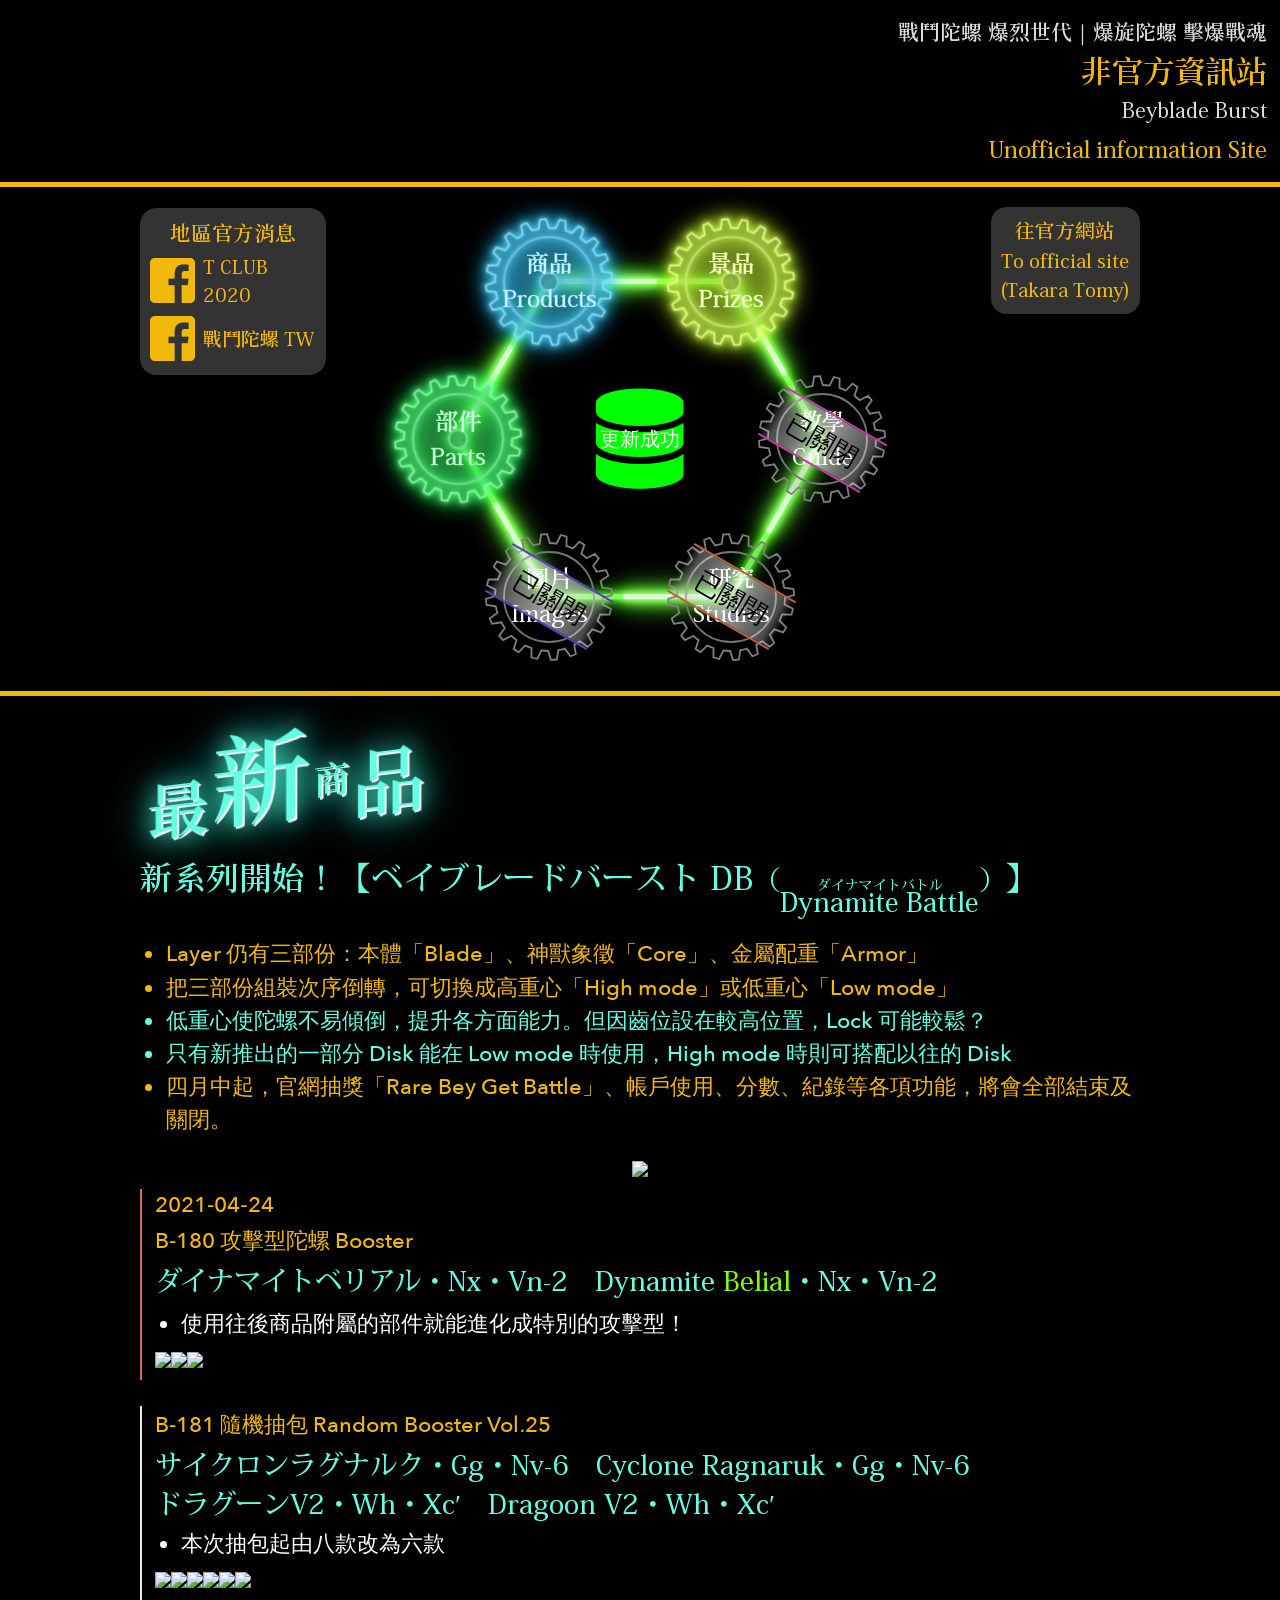
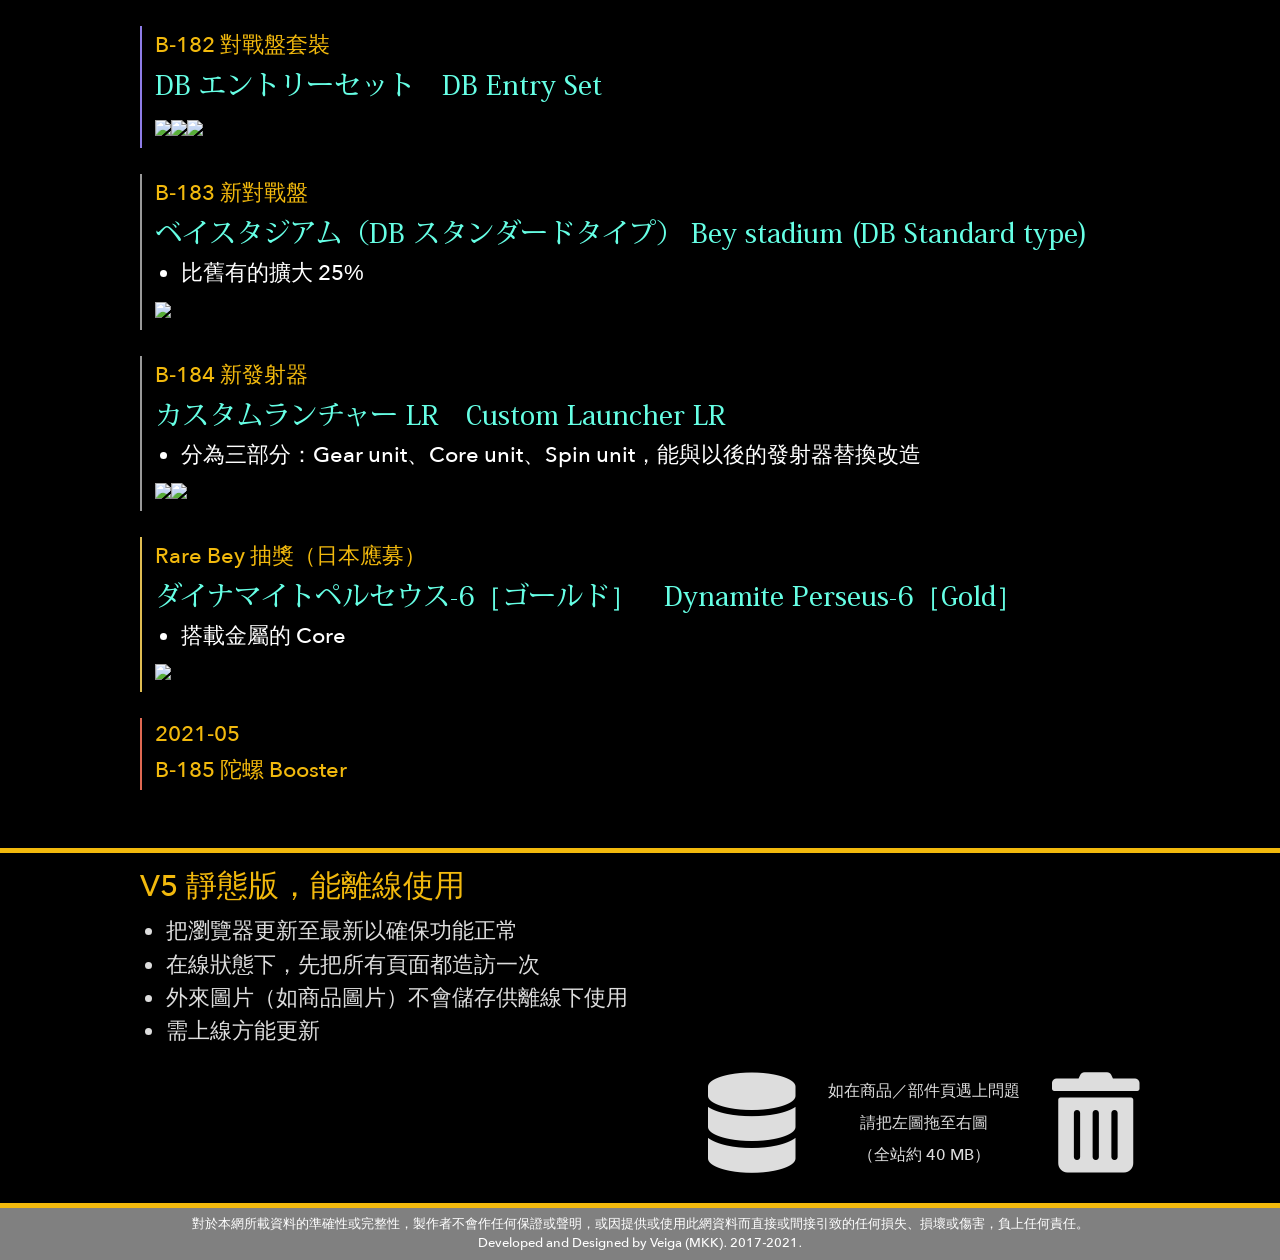
==== index.html @ 251ee05b "73.39" ====
<!DOCTYPE HTML>
<script src=/include/common.js></script>
<script src=/parts/include/catalog.js></script>
<title>非官方資訊站 ￭ Beyblade Burst unofficial site</title>
<link rel=preload as=style href=index.css onload=this.rel='stylesheet'>
<style>
    html {background:black;}
    html::before {
        content:'請嘗試更新你的瀏覽器，或使用最新的 Chrome、Safari、Samsung Internet、Brave、DuckDuckGo';
        opacity:0;animation:appear .5s 2s forwards;
        text-align:center;color:white;font-size:3em;
        position:absolute;left:50%;top:50%;transform:translate(-50%,-50%);
    }
    @keyframes appear { to {opacity:1;} }
    body {opacity:0;transition:opacity .5s;}
    menu > svg {--r: 105;}
    @keyframes movingR { to {stroke-dashoffset: 45.8;} }
    @keyframes movingL {
        from {stroke-dashoffset: 45.8;}
        to {stroke-dashoffset: -146.4;}
    }
    #now article img {width:49%;max-width:12em;}
    #now img[src*=instagram],#now img[src*=twimg] {width:100%;max-width:20em;}

    #contents {background: url('https://www.beyblade.jp/app/img/bg_pc.jpg') no-repeat center 70% / cover;}
    #now {background: url('https://www.beyblade.jp/teaser_6th/images/contents_bg_pc.jpg') no-repeat 0% center / cover;}
</style>

<header style="background:url(https://www.beyblade.jp/sparking/wp-content/themes/sparking/img/common/logo_small.png) .5em 50% / auto 90% no-repeat">
    <h1>戰鬥陀螺 爆烈世代｜爆旋陀螺 擊爆戰魂</h1>
    <h2>非官方資訊站</h2>
    <h1>Beyblade Burst</h1>
    <h2>Unofficial information Site</h2>
</header>

<section id=contents>
    <svg style='display:none'>
        <defs>
            <polygon id=hexa stroke-width=0.3 points='10,0 5,-8.66 -5,-8.66 -10,0 -5,8.66 5,8.66'/>
            <g id=gear stroke-width=2>
                <circle cx=0 cy=0 r=10 fill=hsla(0,0%,0%,0.2) />
                <circle cx=0 cy=0 r=50 fill=none />
            </g>
        </defs>
    </svg>
    <menu>
        <svg viewBox='-10 -10 20 20'><use href=#hexa /></svg>
        <svg viewBox='-10 -10 20 20'><use href=#hexa /></svg>
        <li><a><span>教學<br>Guide</span></a></li>
        <li><a><span>研究<br>Studies</span></a></li>
        <li><a><span>圖片<br>Images</span></a></li>
        <li><a href=parts/ ><span>部件<br>Parts</span></a></li>
        <li><a href=products/ ><span>商品<br>Products</span></a></li>
        <li><a href=prize/ ><span>景品<br>Prizes</span></a></li>
        <db-status></db-status>
    </menu>
    <a href=https://beyblade.takaratomy.co.jp/ target=_blank rel=noopener>往官方網站<br>To official site<br>(Takara Tomy)</a>
    <div class=fb>
        <span>地區官方消息</span>
        <a data-icon= href=https://m.facebook.com/tclubfanshk1/ target=_blank rel=noopener>T CLUB<br>2020</a>
        <a data-icon= href=https://m.facebook.com/Beyblade2016/ target=_blank rel=noopener>戰鬥陀螺 TW</a>
    </div>
</section>

<script>
    const gears = g => {
        const polar = (m, angle) => [m * Math.cos(angle), m * Math.sin(angle)];
        const [l, s, t] = [3.5 * g, 3.4 * g - 8, Math.PI / (50 + 2.5 * g)];
        let points;
        for (let i = 1; i <= g; i++) {
            [lx, ly] = polar(l, Math.PI / g * (2 * i - 1) + t);
            [lxn, lyn] = polar(l, Math.PI / g * 2 * i - t);
            [sx, sy] = polar(s, Math.PI / g * (2 * i) + t / 2);
            [sxn, syn] = polar(s, Math.PI / g * (2 * i + 1) - t / 2);

            i == 1 ? points = "M " : points += " L ";
            points += `${lx},${ly} A ${l},${l},0,0,1,${lxn},${lyn}
               L ${sx},${sy} A ${s},${s},0,0,1,${sxn},${syn}`;
        }
        let gear = document.createElementNS('http://www.w3.org/2000/svg', "path");
        gear.setAttribute("d", points + 'Z');
        return gear;
    }
    (() => {
        Q("#gear").append(gears(20));
        Q('menu a', a => a.insertAdjacentHTML('afterbegin', "<svg viewBox='-65 -65 130 130'><use href=#gear /></svg>"));

        [315, 15, 255, 135, 195, 75].forEach((color, i) => {
            let link = Q(`menu li:nth-of-type(${i + 1})`);
            link.style.left = (50 * Math.cos(Math.PI / 3 * i) + 50) + '%';
            link.style.top = (50 * Math.sin(Math.PI / 3 * i) + 50) + '%';
            link.style.setProperty('--c', color);
        })
    })();
</script>

<section id=now>
    <fieldset>
        <h3><a>最</a><a>新</a><a>商</a><a>品</a></h3>
        <template>
            <article>
                <time></time>
                <h5></h5>
                <h4></h4>
                <div>
                    <a data-icon= href=https://www.youtube.com/results?q= target=_blank></a>
                </div>
                <iframe src=https://www.youtube.com/embed/ allowfullscreen></iframe>
            </article>
        </template>
        <script>
            const newBey = (date, cat, name, desc, search, video, searchable = true) => {
                const t = Q('template').content.cloneNode(true);
                t.querySelector('time').innerHTML = date;
                t.querySelector('h5').innerHTML = cat;
                t.querySelector('h4').innerHTML = name;
                t.querySelector('div').insertAdjacentHTML('afterbegin', desc);
                const a = t.querySelector('div a');
                !video || !searchable ? a.remove() : a.href += search;
                video ? t.querySelector('iframe').src += video : t.querySelector('iframe').remove();
                const colors = {
                    Starter: 'hsl(200,70%,60%)',
                    Booster: 'hsl(10,70%,60%)',
                    Random: 'hsl(0,0%,90%)',
                    Set: 'hsl(250,70%,70%)',
                    '套裝': 'hsl(250,70%,70%)',
                    '新': 'hsl(0,0%,60%)'
                };
                t.querySelector('article').style.setProperty('--c', 'hsl(45,70%,60%)');
                for (const c in colors)
                    cat.indexOf(c) > 0 ? t.querySelector('article').style.setProperty('--c', colors[c]) : null;
                Q('#now fieldset').appendChild(t);
            };
            fetch('/update/-news.json?' + Math.random()).then(r => r.json()).catch(() => {
                DB.indicator.setAttribute('status', 'offline');
                Q('#now').hidden = true;
            }).then(beys => beys?.forEach(b =>
                    typeof b == 'string' ? Q('#now fieldset').insertAdjacentHTML('beforeend', b) : newBey(...b) ));
        </script>
    </fieldset>
</section>

<section id=refresh>
    <h5>V5 靜態版，能離線使用</h5>
    <ul>
        <li>把瀏覽器更新至最新以確保功能正常</li>
        <li>在線狀態下，先把所有頁面都造訪一次</li>
        <li>外來圖片（如商品圖片）不會儲存供離線下使用</li>
        <li>需上線方能更新</li>
    </ul>
    <dl style="display:none">
        <div title=V0><dt>2016 秋</dt><dd>把以圖片製成的《部件圖鑑》及《景品圖鑑》放上互聯網</dd></div>
        <div title=V1><dt>2017 春</dt><dd>正式成立網站，新增主頁、商品頁面等內容</dd></div>
        <div title=V2><dt>2018 冬</dt><dd>《部件圖鑑》改為網頁版，以提供更多內容及功能</dd></div>
        <div title=V3><dt>2019 夏</dt><dd>大部份功能改以 Javascript 製作，使頁面載入加快</dd></div>
        <div title=V4><dt>2020 夏</dt><dd>使用瀏覽器的 IndexedDB，把不需再更新的資料儲藏</dd></div>
        <div title=V5><dt>2021 春</dt><dd>改成靜態的 Progressive web app，可離線使用</dd></div>
    </dl>
    <div>
        <span data-icon=></span>
        <h6>如在商品／部件頁遇上問題<br>請把左圖拖至右圖<br>（全站約 40 MB）</h6>
        <span data-icon=></span>
    </div>
</section>
<script>
    let startT, endX;
    Q('#refresh h5').onpointerdown = () => startT = new Date;
    Q('#refresh h5').onpointerup = () => (new Date - startT) / 1000 > .5 ? Q('h5~dl').style.display = 'flex' : null;
    const [db, trash] = [Q('#refresh span:first-of-type'), Q('#refresh span:last-of-type')];
    db.onpointerdown = pressed => {
        db.style.transition = null;
        document.onpointermove = document.ontouchmove = moving => {
            moving.preventDefault();
            endX = moving.targetTouches?.[0].pageX;
            db.style.transform = `translateX(${(moving.clientX || endX) - pressed.clientX}px)`;
            trash.style.color = (moving.clientX || endX) > trash.getBoundingClientRect().x ? 'lime' : null;
        }
    }
    document.onpointerup = document.ontouchend = async lifted => {
        if (document.onpointermove == null)
            return;
        document.onpointermove = document.ontouchmove = null;
        if ((lifted.clientX || endX) < trash.getBoundingClientRect().x) {
            db.style.transform = null;
            db.style.transition = 'transform .5s';
        } else {
            await Promise.all([
                DB.del(ev => Q('#refresh h6').title = ev.type == 'blocked' ? '請先關閉所有本網的分頁' : ev.type),
                (await navigator.serviceWorker.getRegistration())?.unregister(),
                caches.delete('cache'), caches.delete('parts')
            ]);
            gtag('event', 'delete', {'d': 'd'});
            window.onbeforeunload = () => window.scrollTo(0, 0);
            window.location.reload();
        }
    }
</script>

<footer>
    對於本網所載資料的準確性或完整性，製作者不會作任何保證或聲明，或因提供或使用此網資料而直接或間接引致的任何損失、損壞或傷害，負上任何責任。
    <br>Developed and Designed by Veiga (MKK). 2017-2021.
</footer>
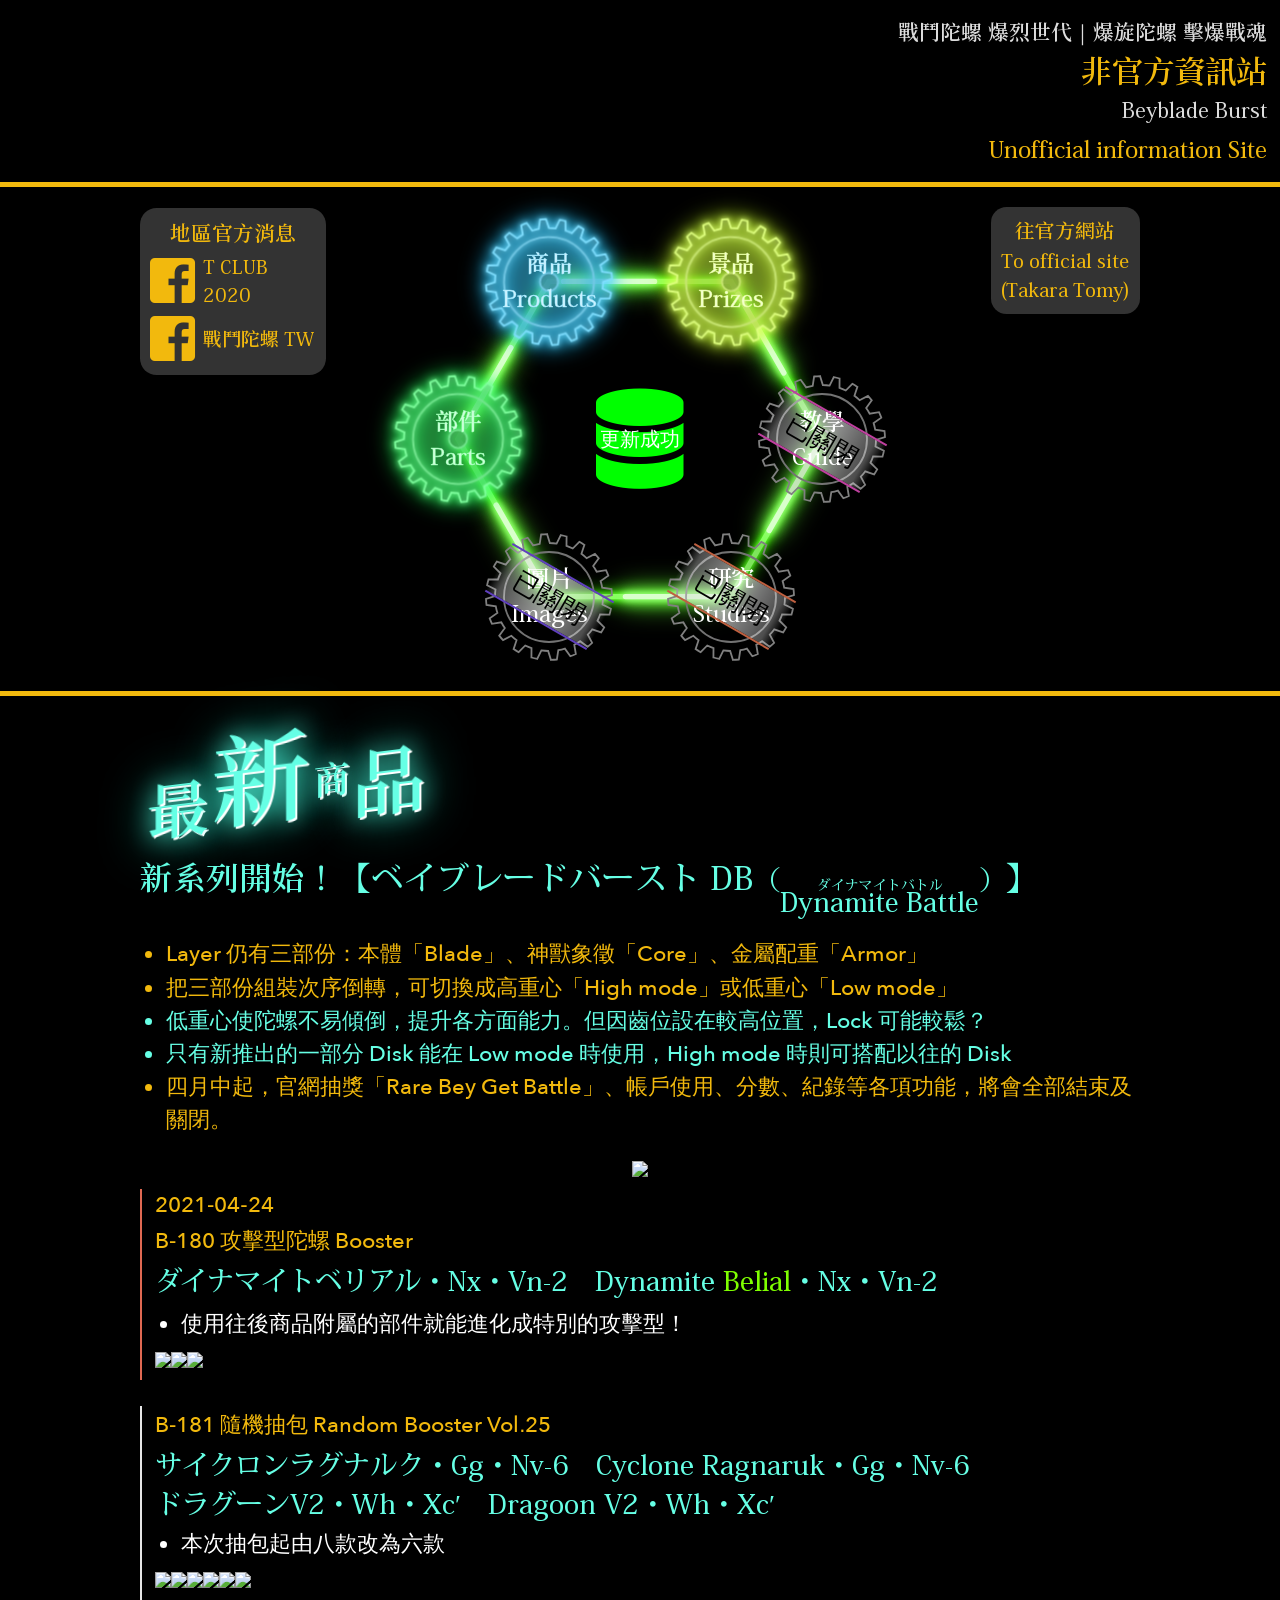
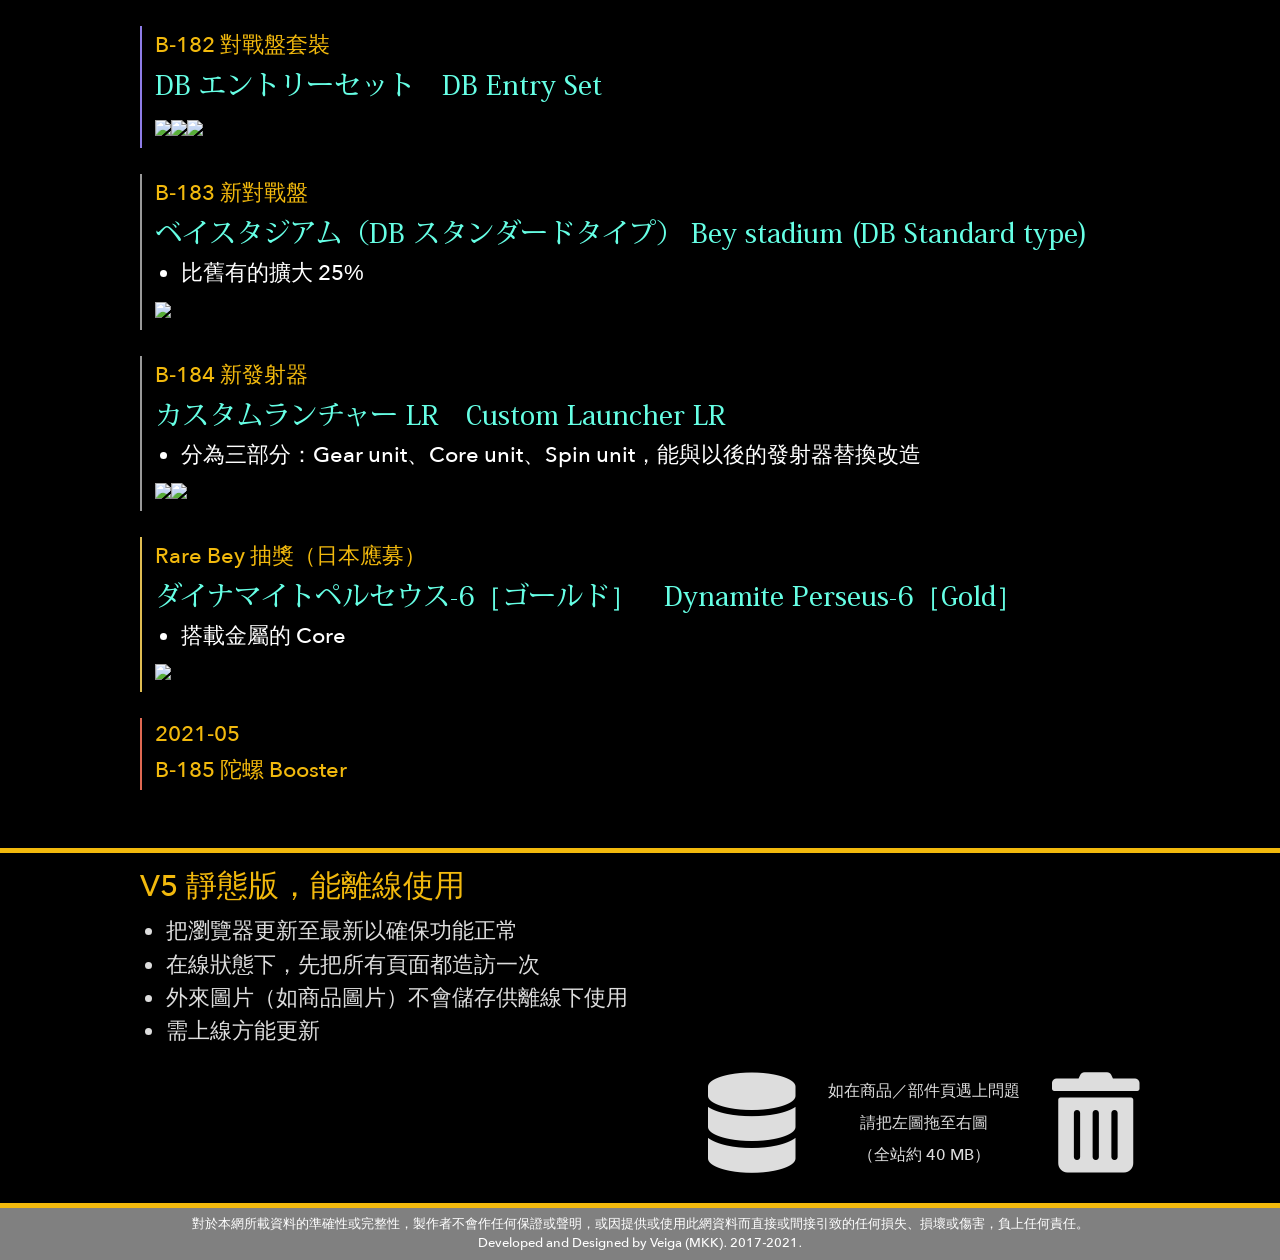
==== commit 3f4232b7: "74.11" ====
--- a/index.html
+++ b/index.html
@@ -185,7 +185,7 @@
             db.style.transition = 'transform .5s';
         } else {
             await Promise.all([
-                DB.del(ev => Q('#refresh h6').title = ev.type == 'blocked' ? '請先關閉所有本網的分頁' : ev.type),
+                DB.remove(ev => Q('#refresh h6').title = ev.type == 'blocked' ? '請先關閉所有本網的分頁' : ev.type),
                 (await navigator.serviceWorker.getRegistration())?.unregister(),
                 caches.delete('cache'), caches.delete('parts')
             ]);
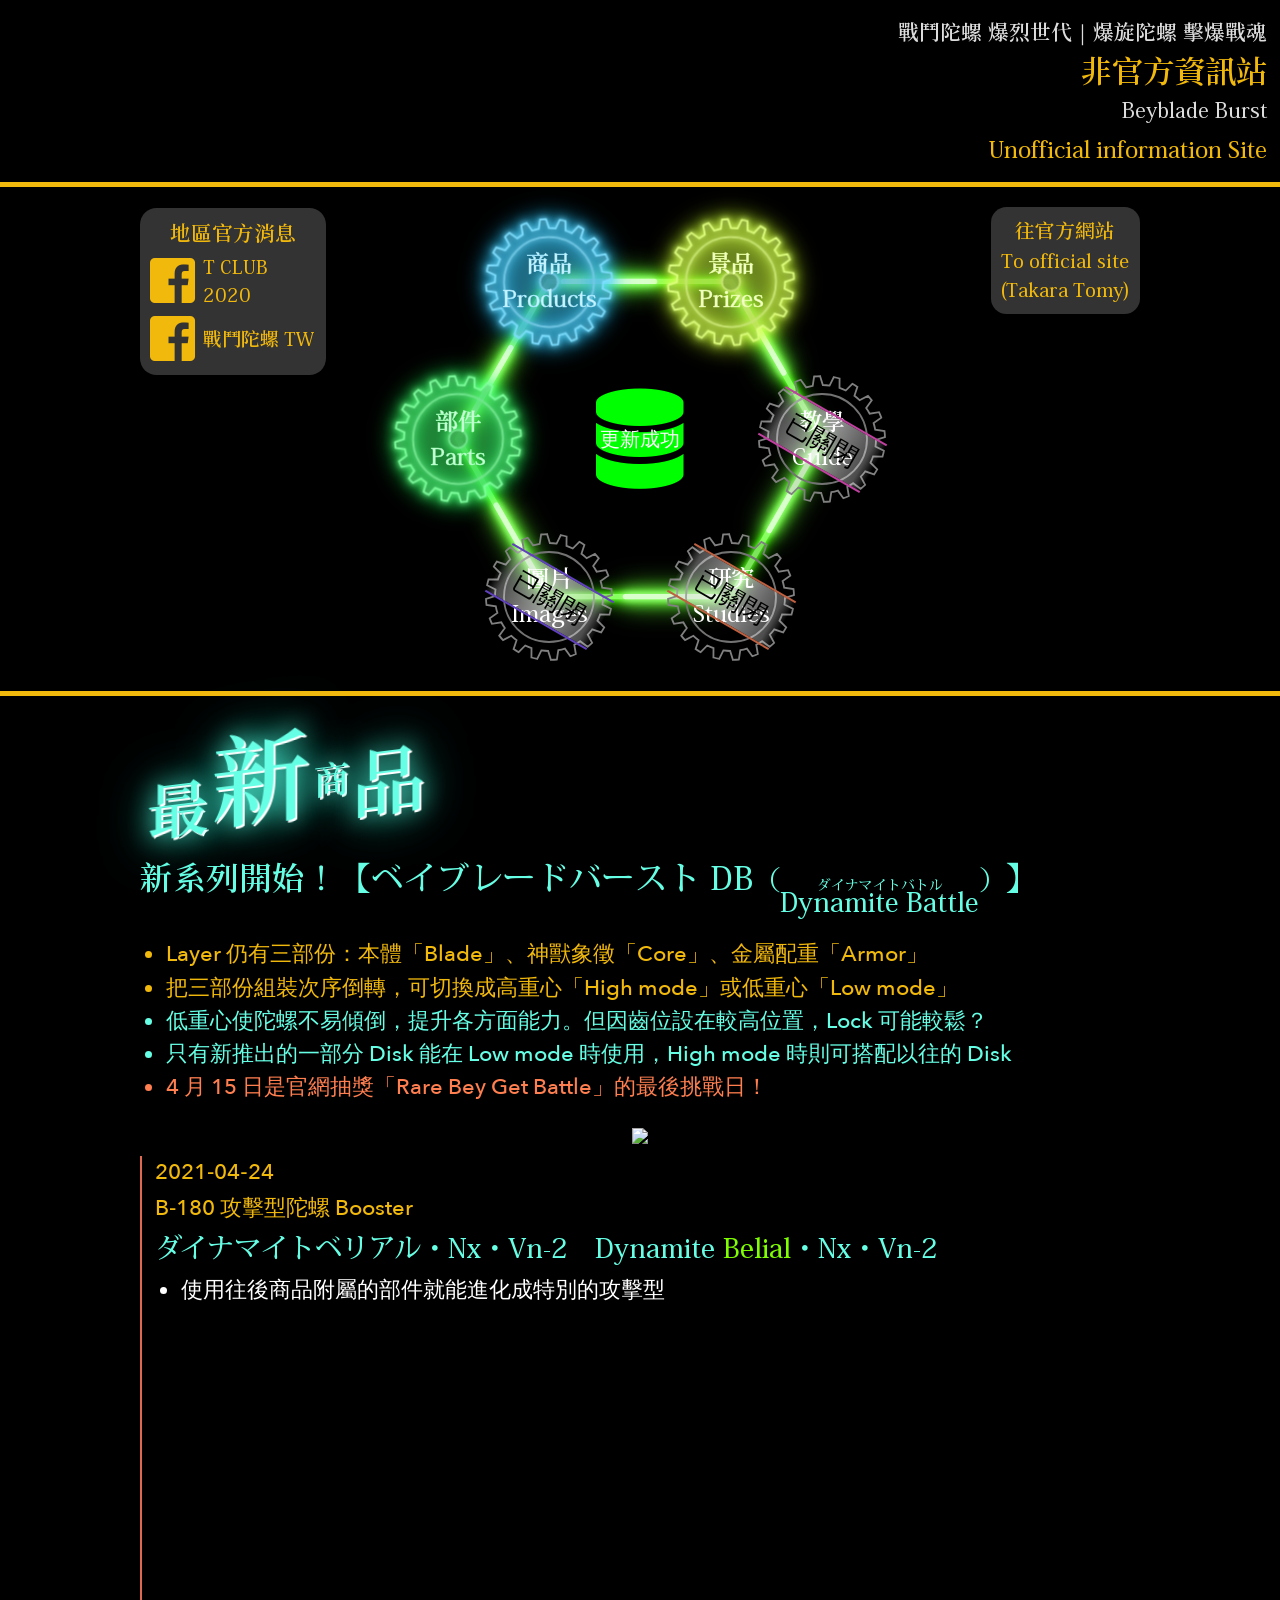
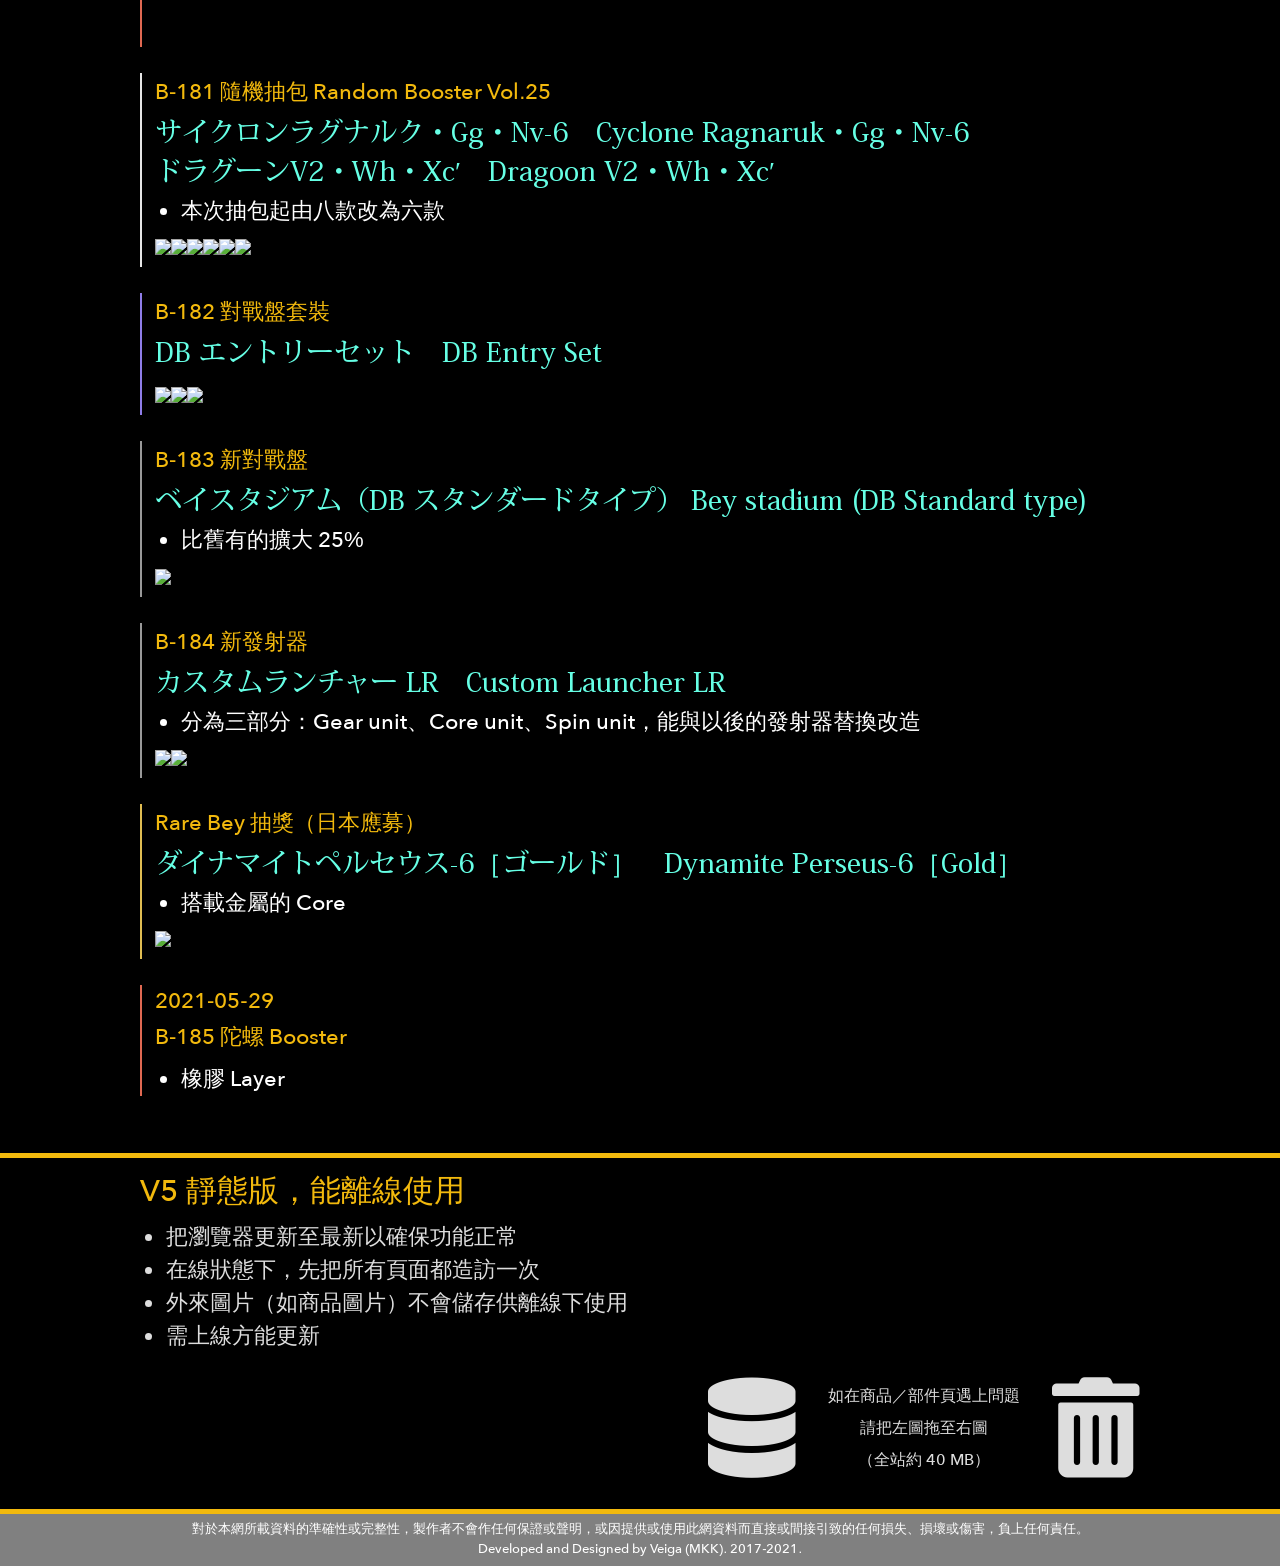
==== commit 0aab1aaf: "75" ====
--- a/index.html
+++ b/index.html
@@ -22,11 +22,12 @@
     #now article img {width:49%;max-width:12em;}
     #now img[src*=instagram],#now img[src*=twimg] {width:100%;max-width:20em;}
 
-    #contents {background: url('https://www.beyblade.jp/app/img/bg_pc.jpg') no-repeat center 70% / cover;}
-    #now {background: url('https://www.beyblade.jp/teaser_6th/images/contents_bg_pc.jpg') no-repeat 0% center / cover;}
+    #contents {background: url(https://www.beyblade.jp/app/img/bg_pc.jpg) no-repeat center 70% / cover;}
+    #now      {background: url(https://www.beyblade.jp/teaser_6th/images/contents_bg_pc.jpg) no-repeat 0% center / cover;}
+    header    {background: url(https://www.beyblade.jp/teaser_6th/images/main_logo.png) -1.5em 45% / auto 75% no-repeat}
 </style>
 
-<header style="background:url(https://www.beyblade.jp/sparking/wp-content/themes/sparking/img/common/logo_small.png) .5em 50% / auto 90% no-repeat">
+<header>
     <h1>戰鬥陀螺 爆烈世代｜爆旋陀螺 擊爆戰魂</h1>
     <h2>非官方資訊站</h2>
     <h1>Beyblade Burst</h1>
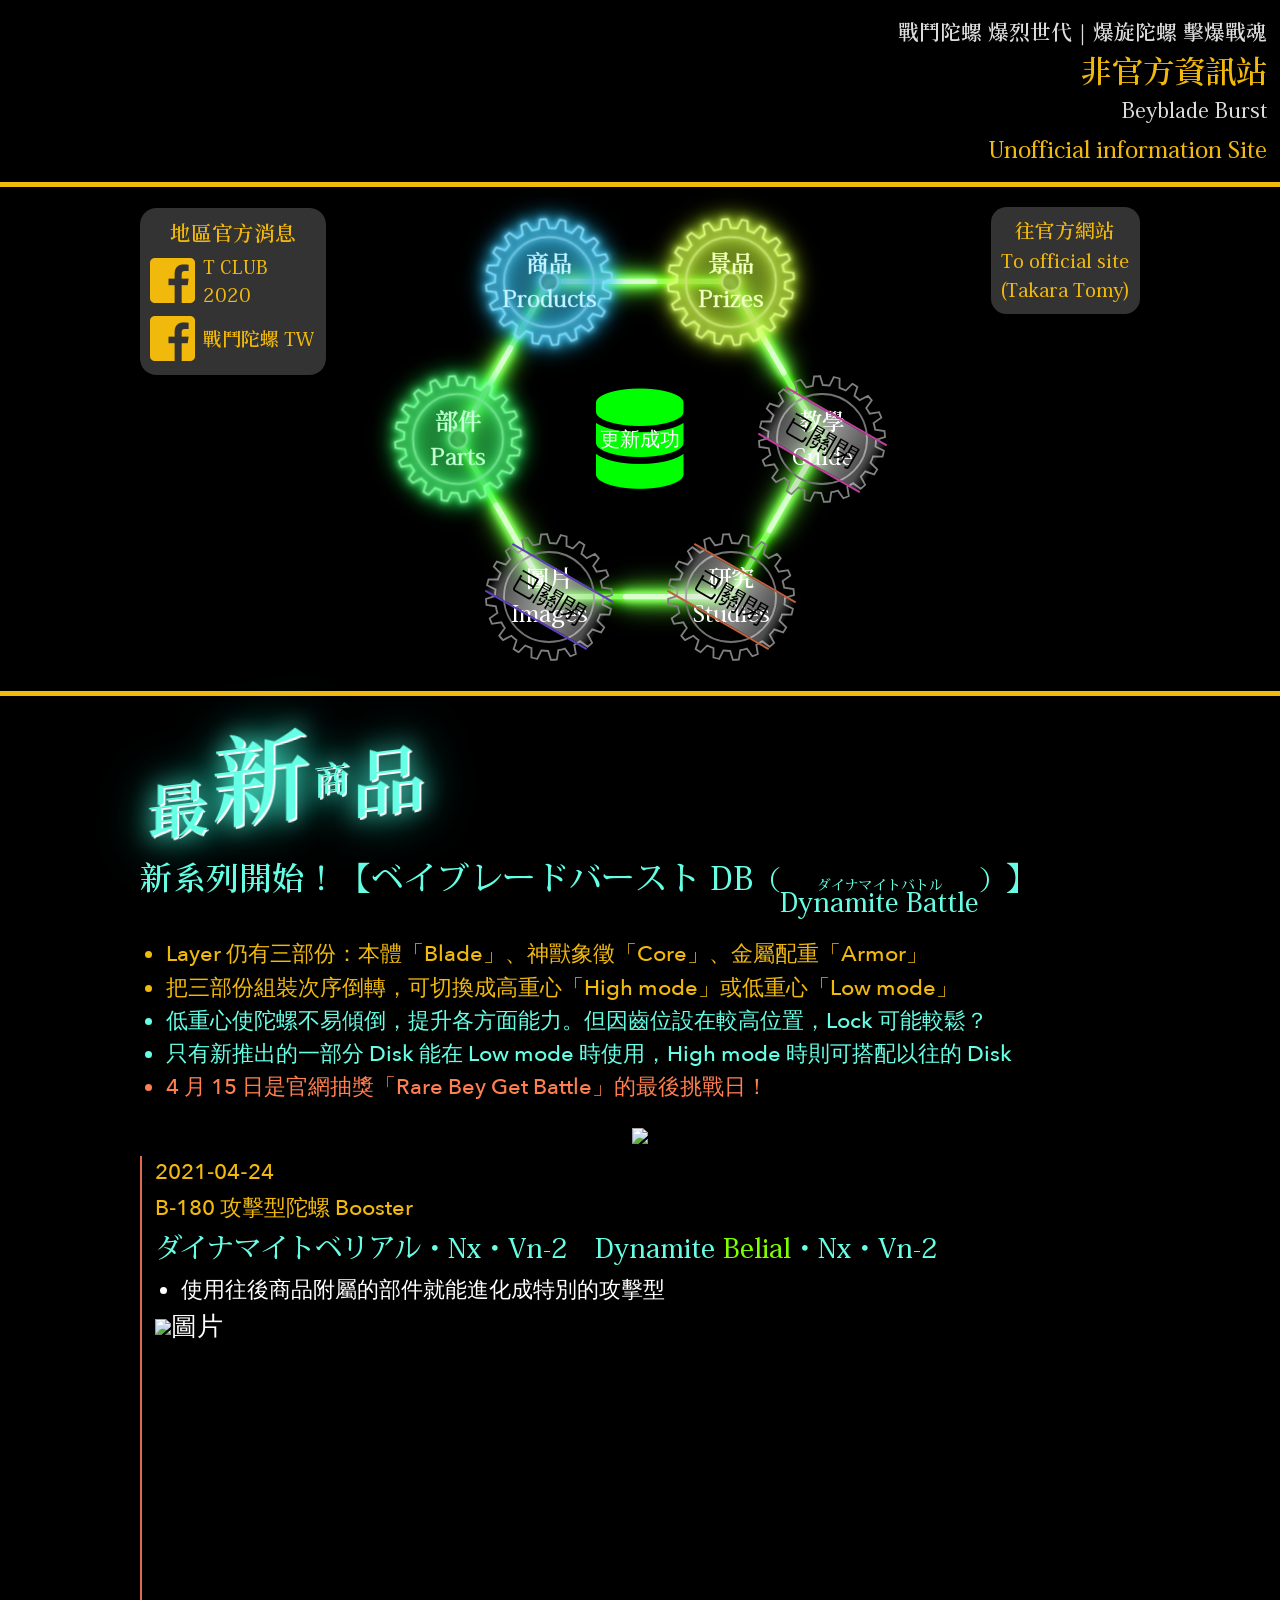
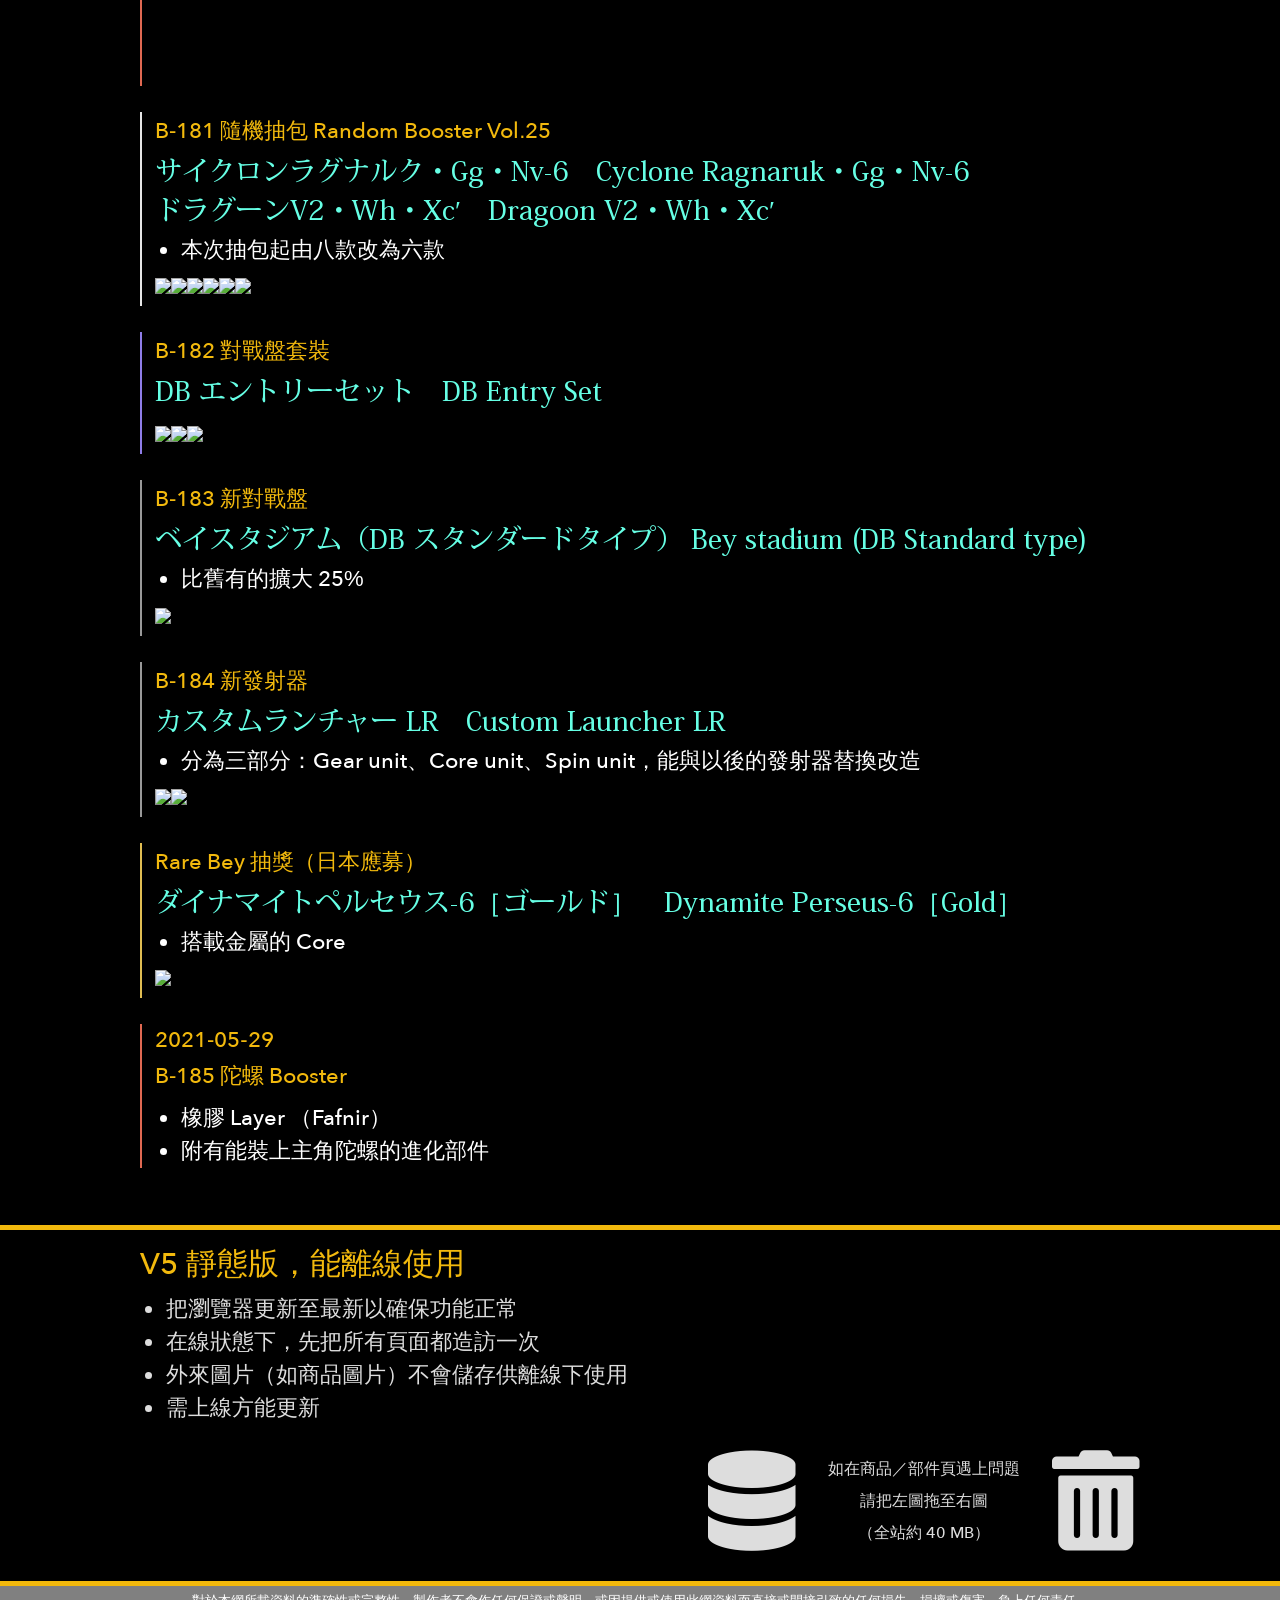
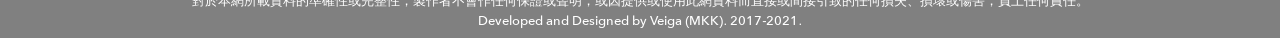
==== commit 7edfa110: "75.12" ====
--- a/index.html
+++ b/index.html
@@ -116,7 +116,7 @@
                 t.querySelector('h5').innerHTML = cat;
                 t.querySelector('h4').innerHTML = name;
                 t.querySelector('div').insertAdjacentHTML('afterbegin', desc);
-                const a = t.querySelector('div a');
+                const a = t.querySelector('div a[href*=youtube]');
                 !video || !searchable ? a.remove() : a.href += search;
                 video ? t.querySelector('iframe').src += video : t.querySelector('iframe').remove();
                 const colors = {
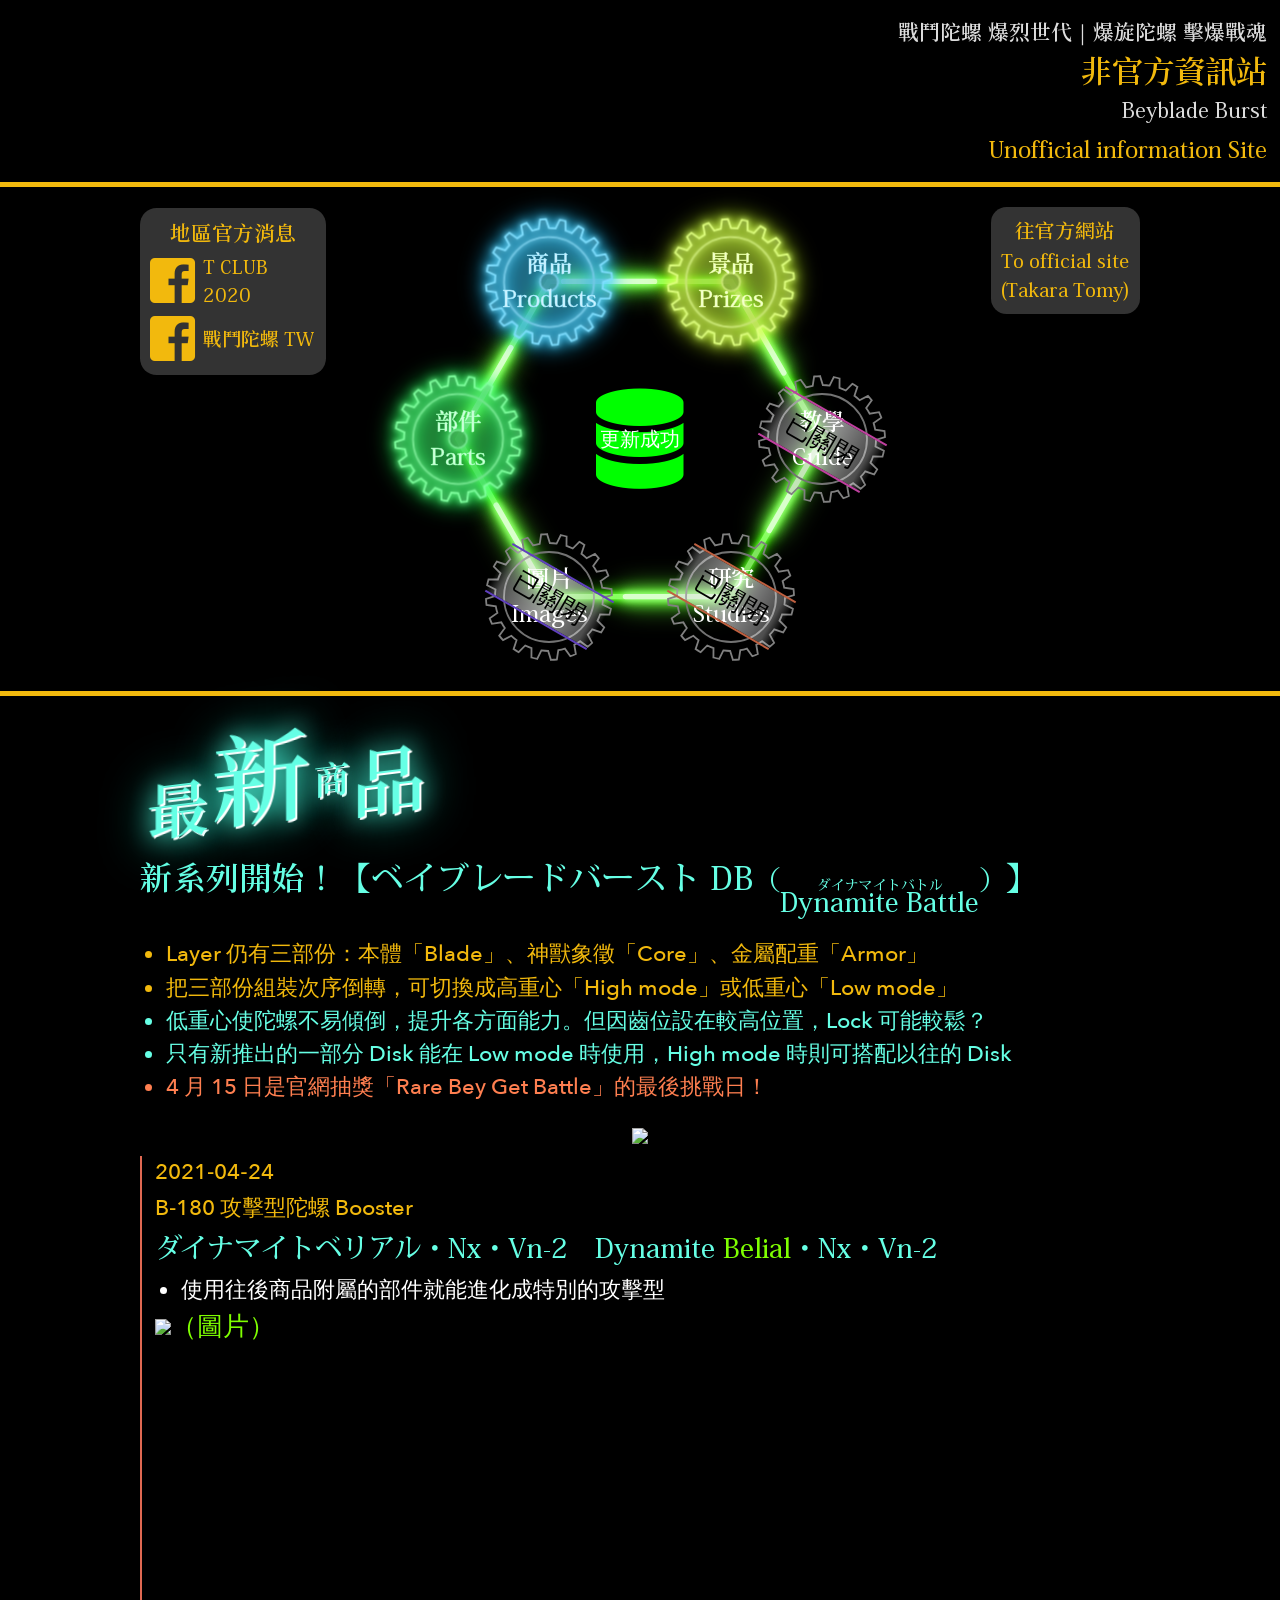
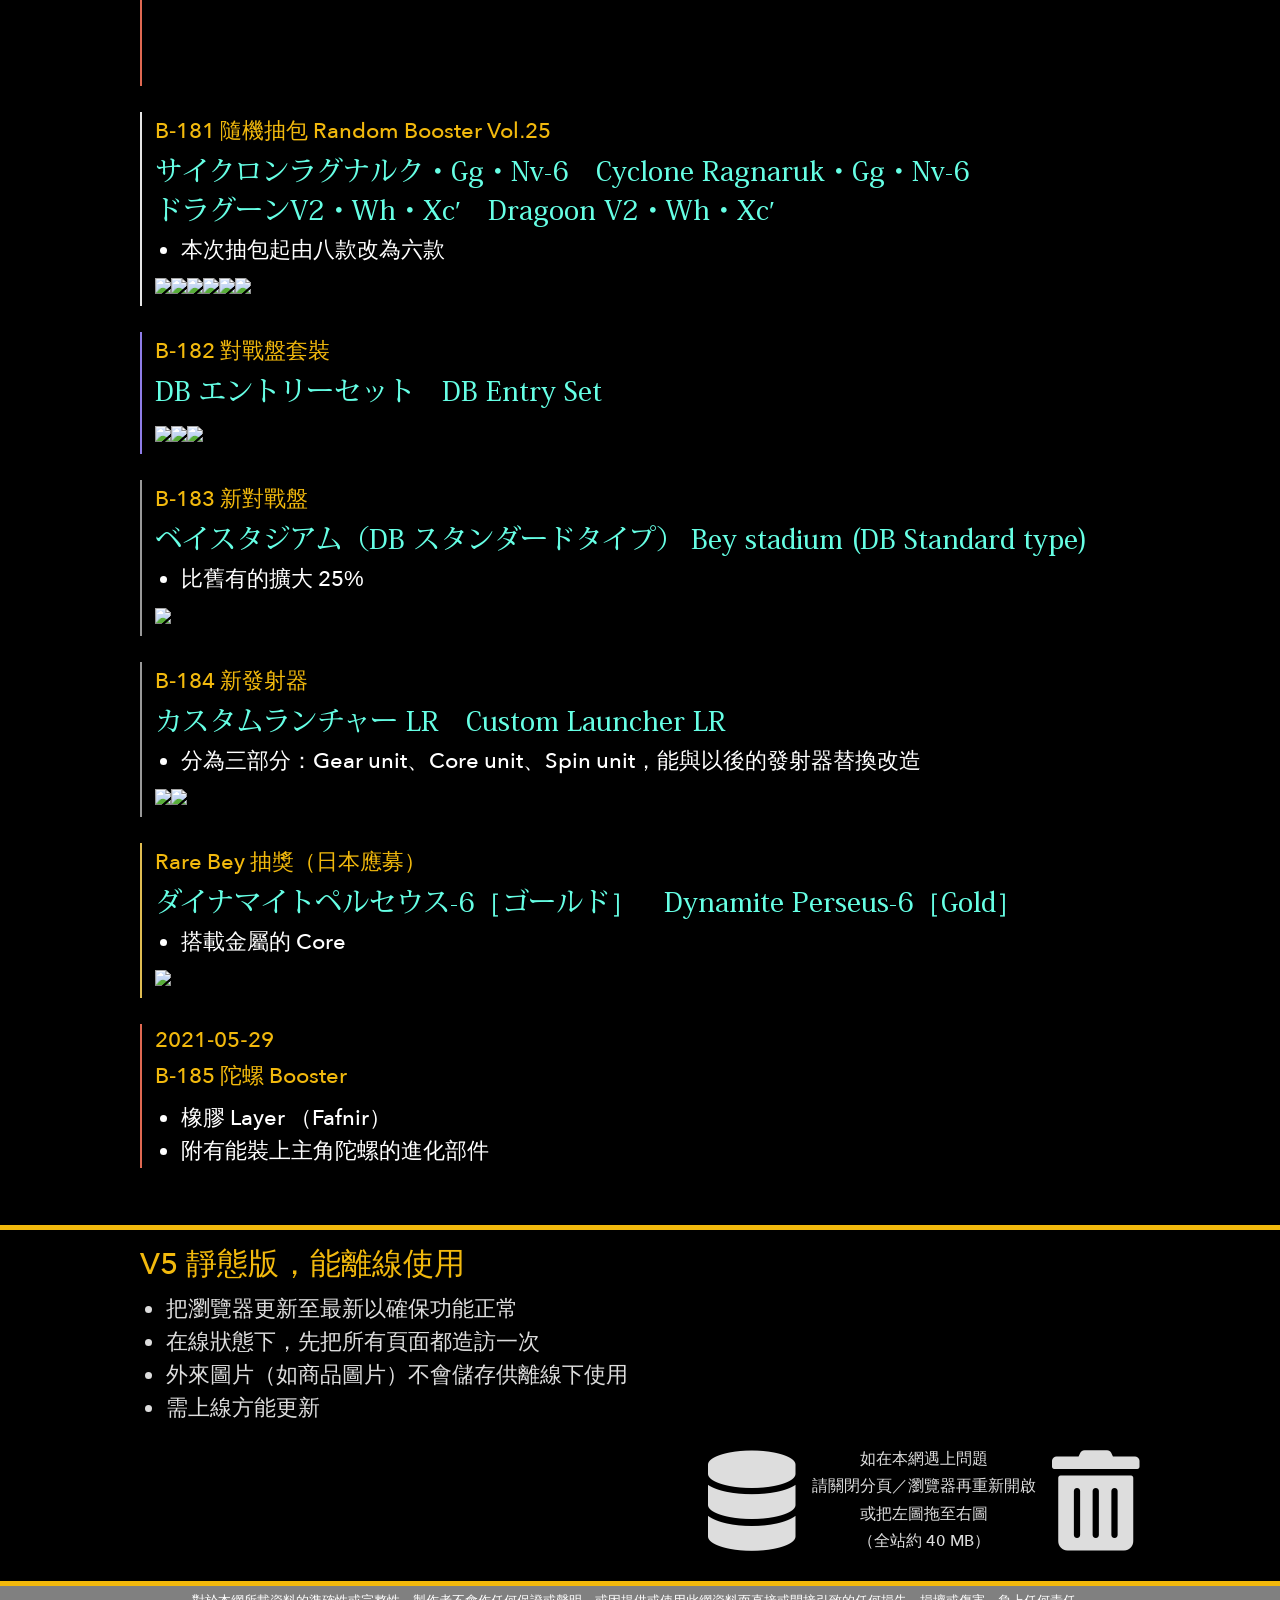
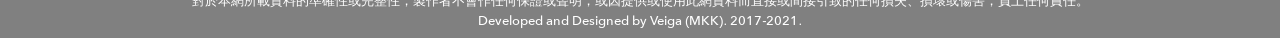
==== commit fbb5a920: "75.16" ====
--- a/index.html
+++ b/index.html
@@ -159,7 +159,7 @@
     </dl>
     <div>
         <span data-icon=></span>
-        <h6>如在商品／部件頁遇上問題<br>請把左圖拖至右圖<br>（全站約 40 MB）</h6>
+        <h6>如在本網遇上問題<br>請關閉分頁／瀏覽器再重新開啟<br>或把左圖拖至右圖<br>（全站約 40 MB）</h6>
         <span data-icon=></span>
     </div>
 </section>
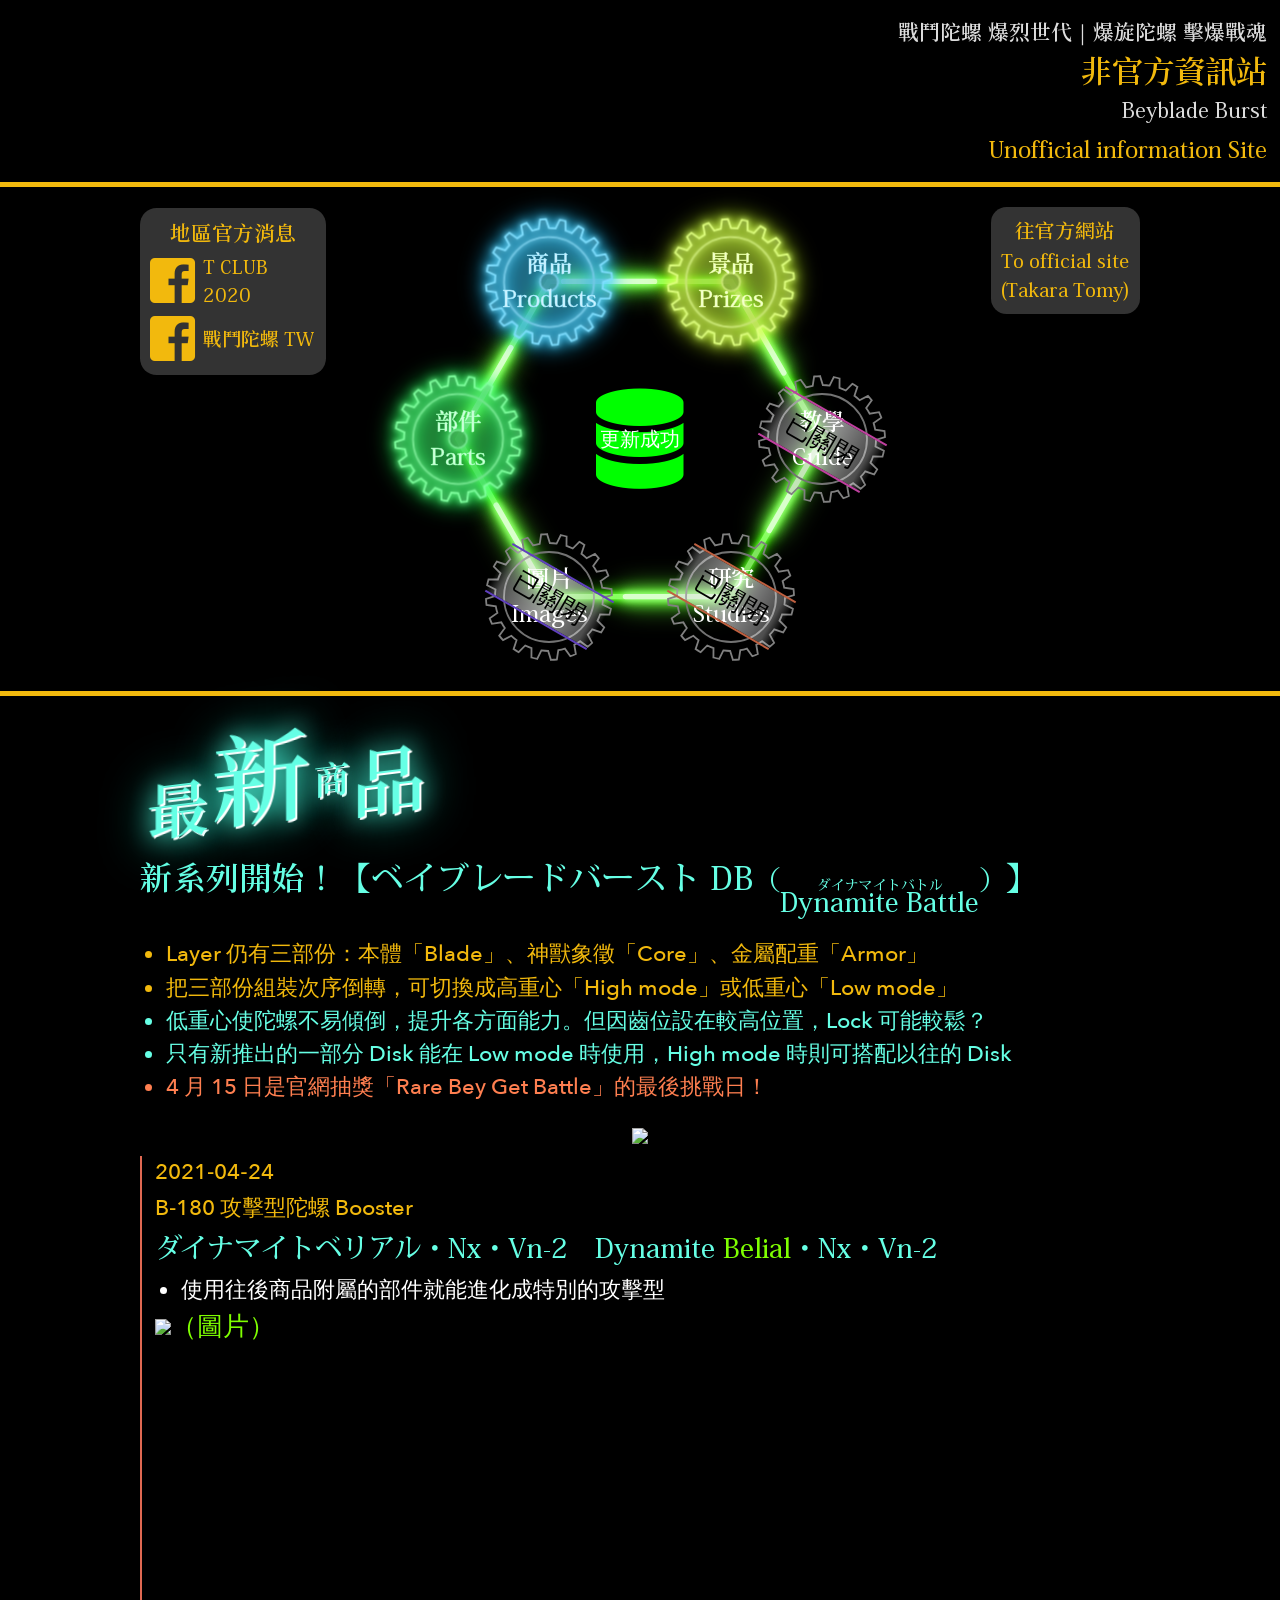
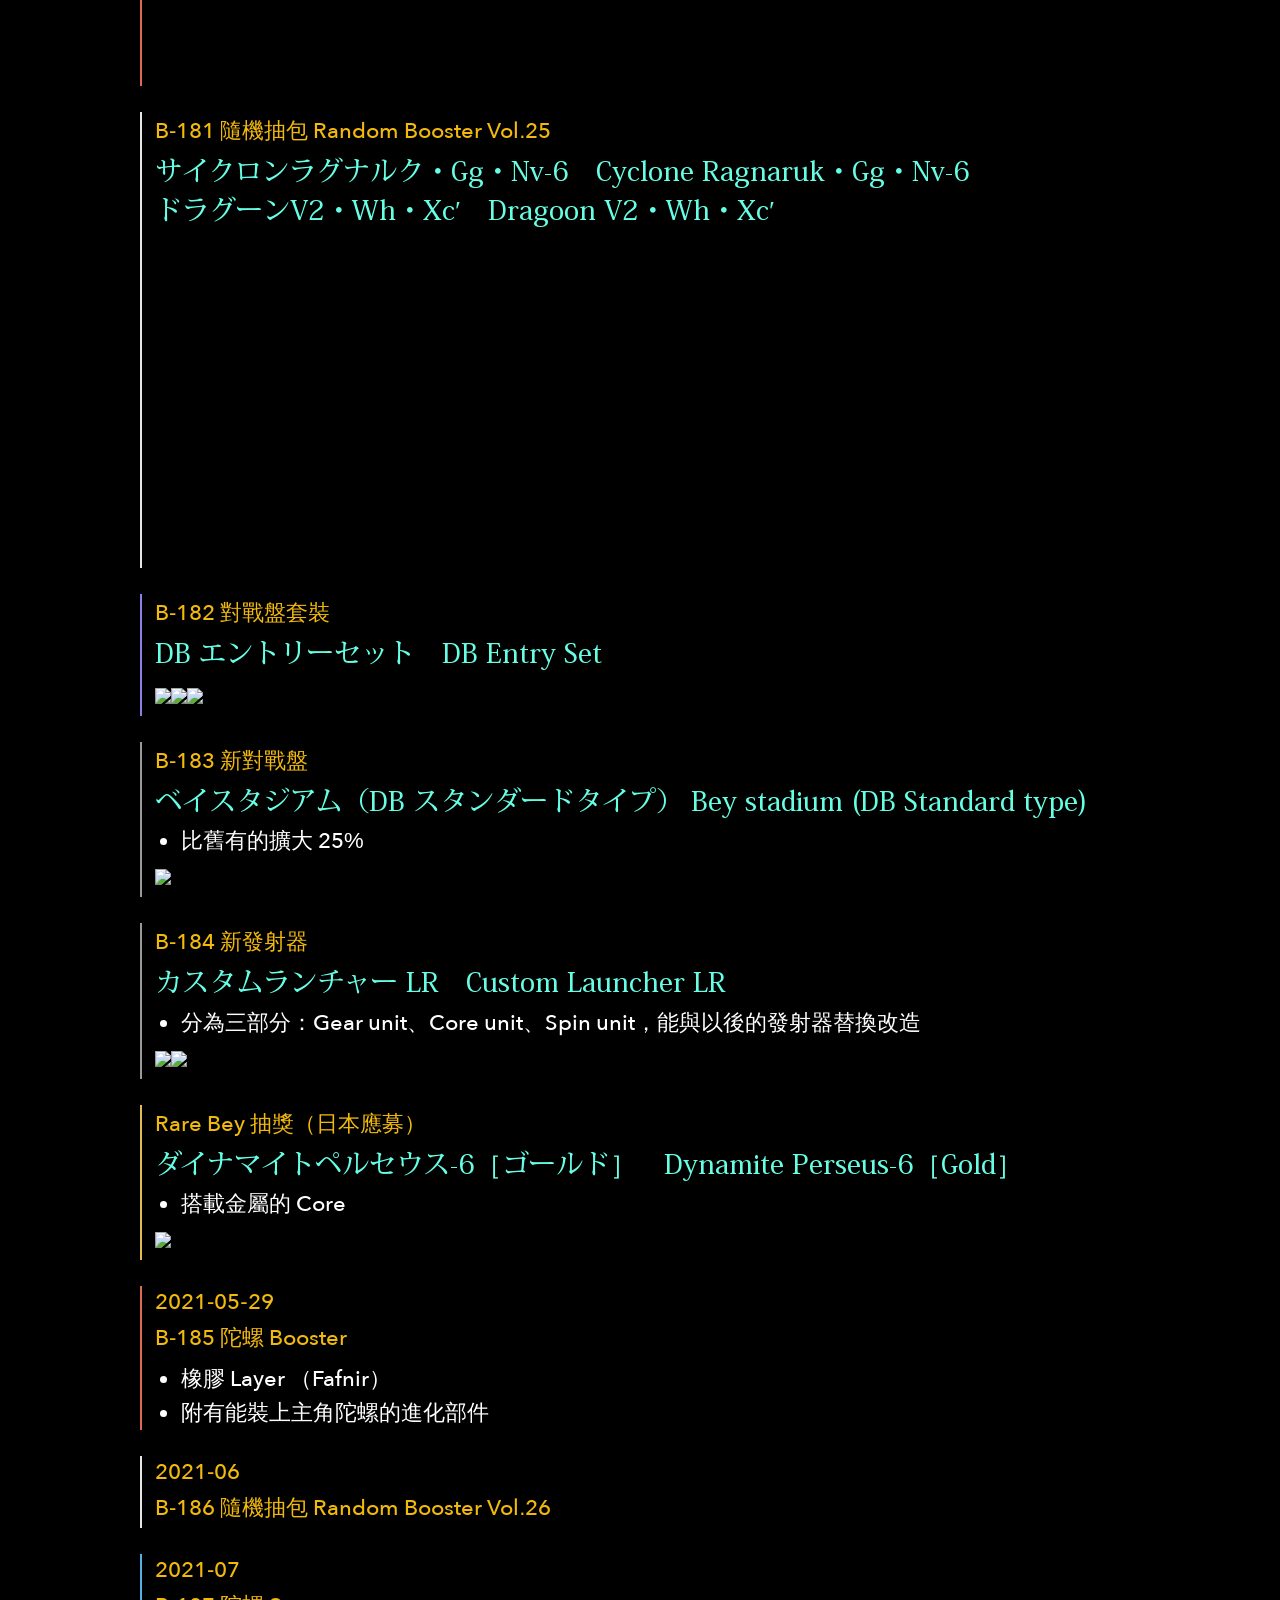
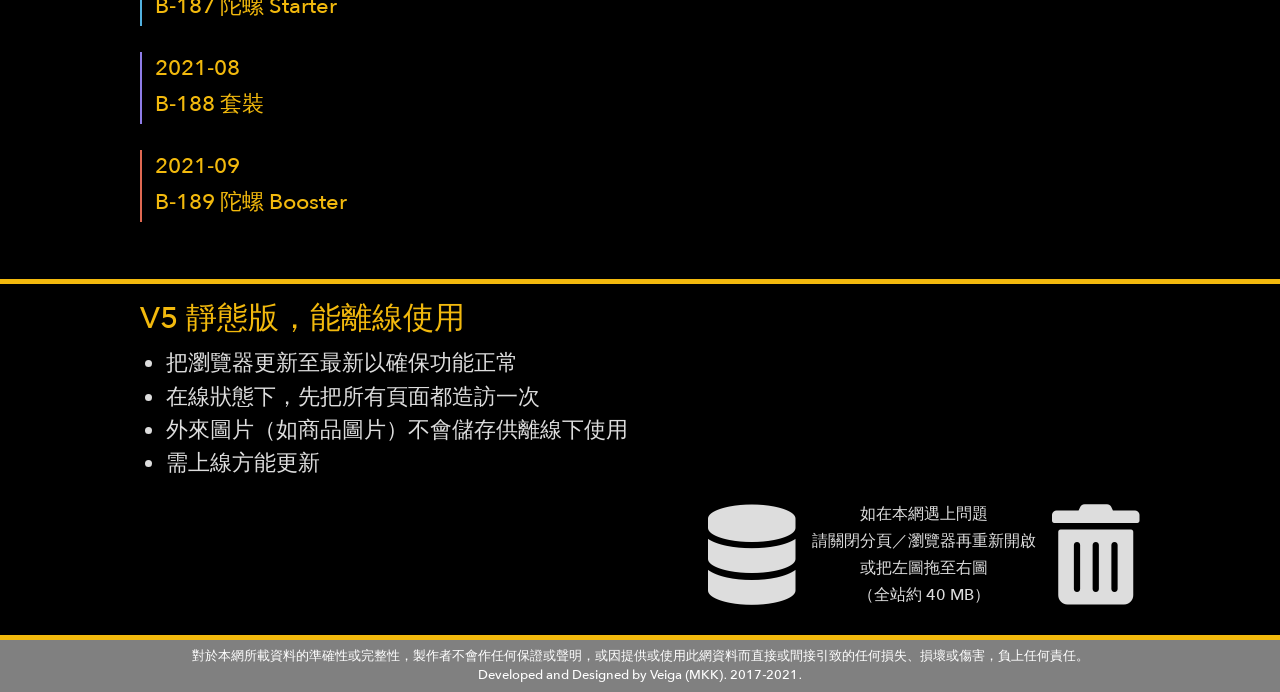
==== commit d442a454: "76.2" ====
--- a/index.html
+++ b/index.html
@@ -13,15 +13,9 @@
     }
     @keyframes appear { to {opacity:1;} }
     body {opacity:0;transition:opacity .5s;}
-    menu > svg {--r: 105;}
-    @keyframes movingR { to {stroke-dashoffset: 45.8;} }
-    @keyframes movingL {
-        from {stroke-dashoffset: 45.8;}
-        to {stroke-dashoffset: -146.4;}
-    }
+
     #now article img {width:49%;max-width:12em;}
     #now img[src*=instagram],#now img[src*=twimg] {width:100%;max-width:20em;}
-
     #contents {background: url(https://www.beyblade.jp/app/img/bg_pc.jpg) no-repeat center 70% / cover;}
     #now      {background: url(https://www.beyblade.jp/teaser_6th/images/contents_bg_pc.jpg) no-repeat 0% center / cover;}
     header    {background: url(https://www.beyblade.jp/teaser_6th/images/main_logo.png) -1.5em 45% / auto 75% no-repeat}
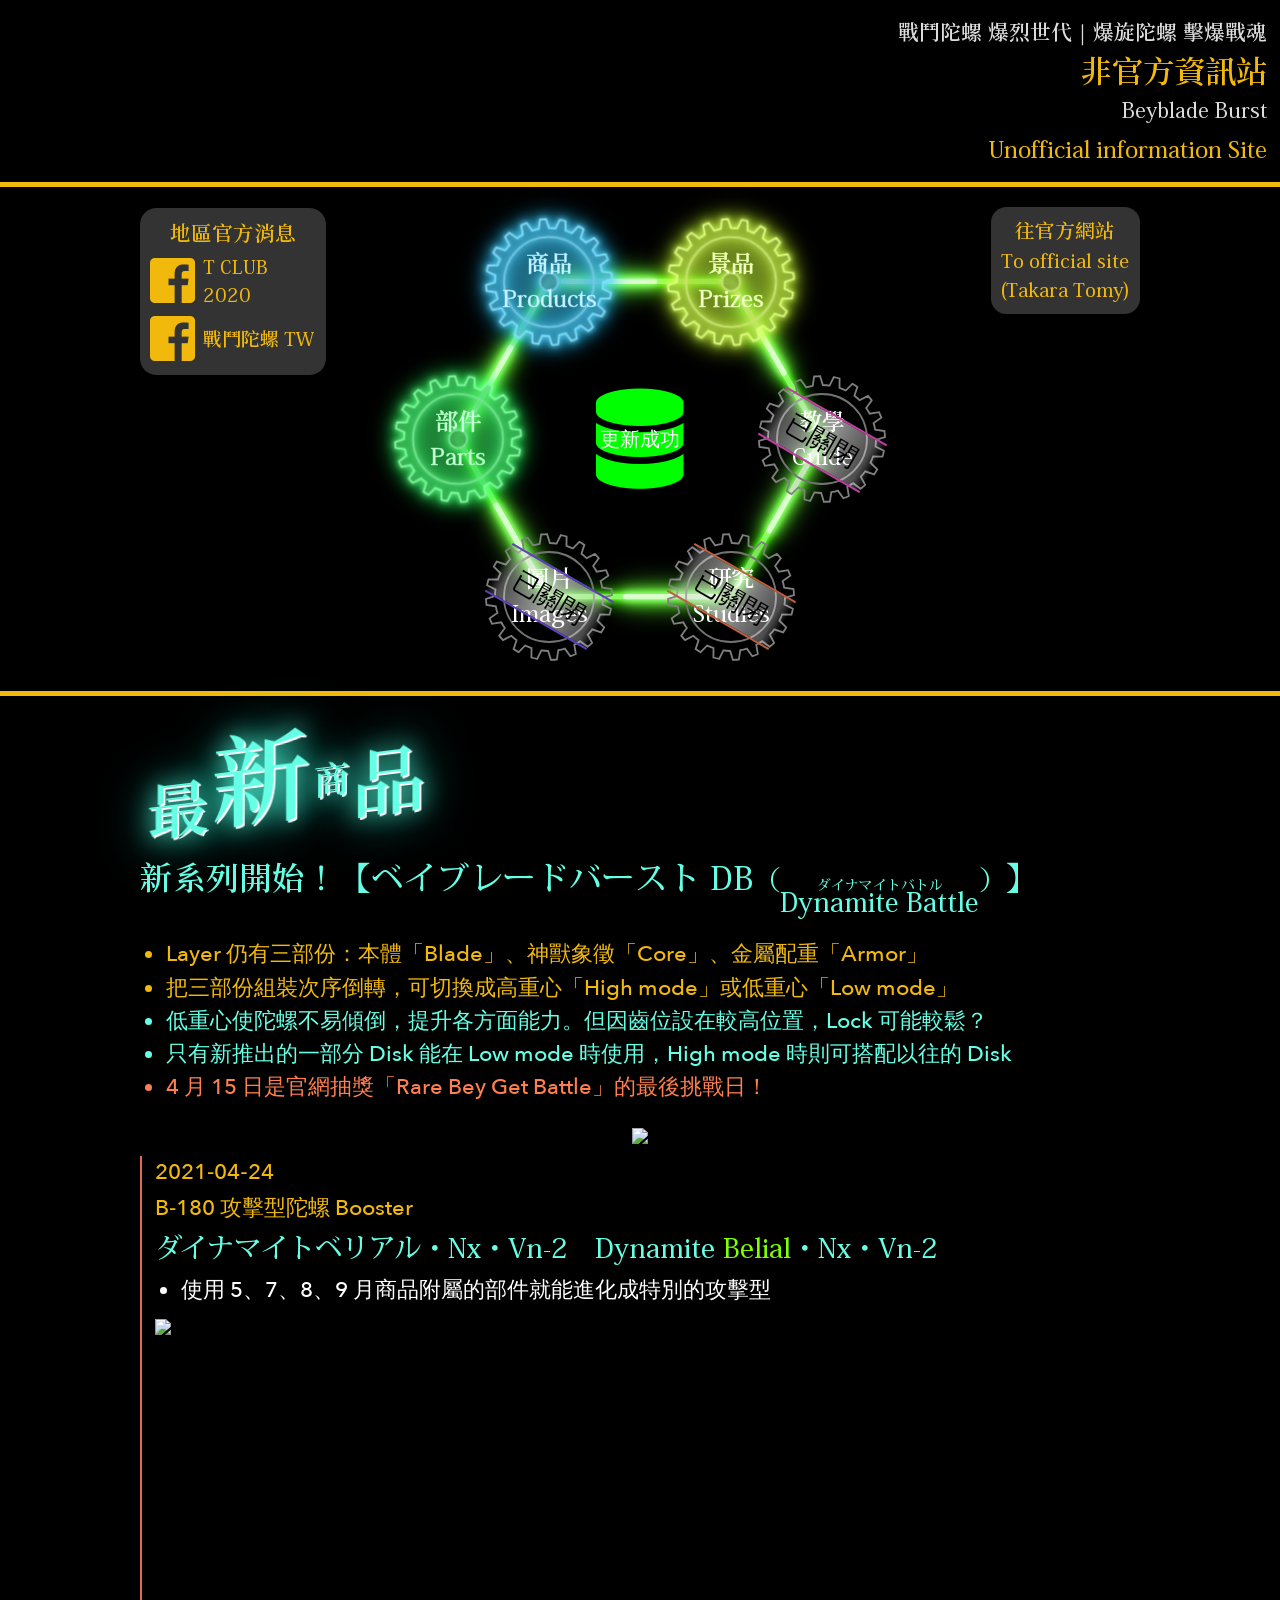
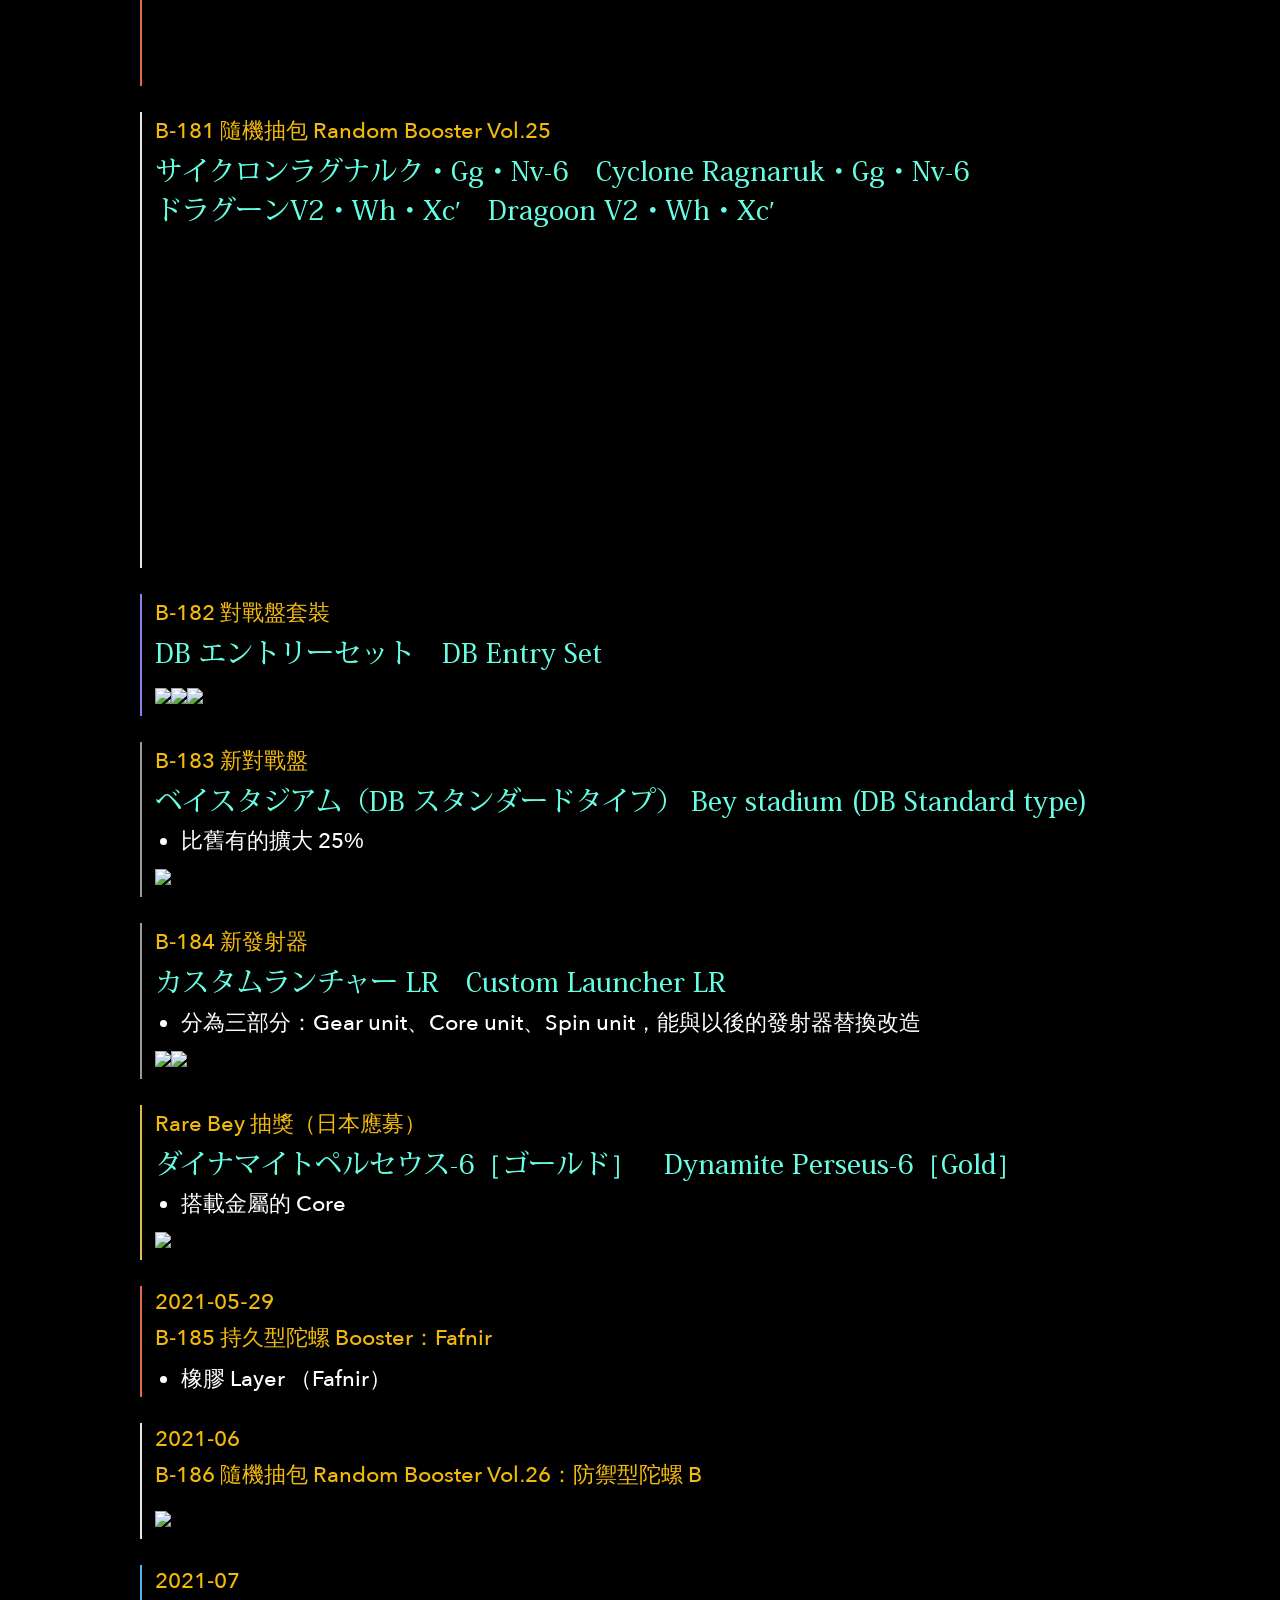
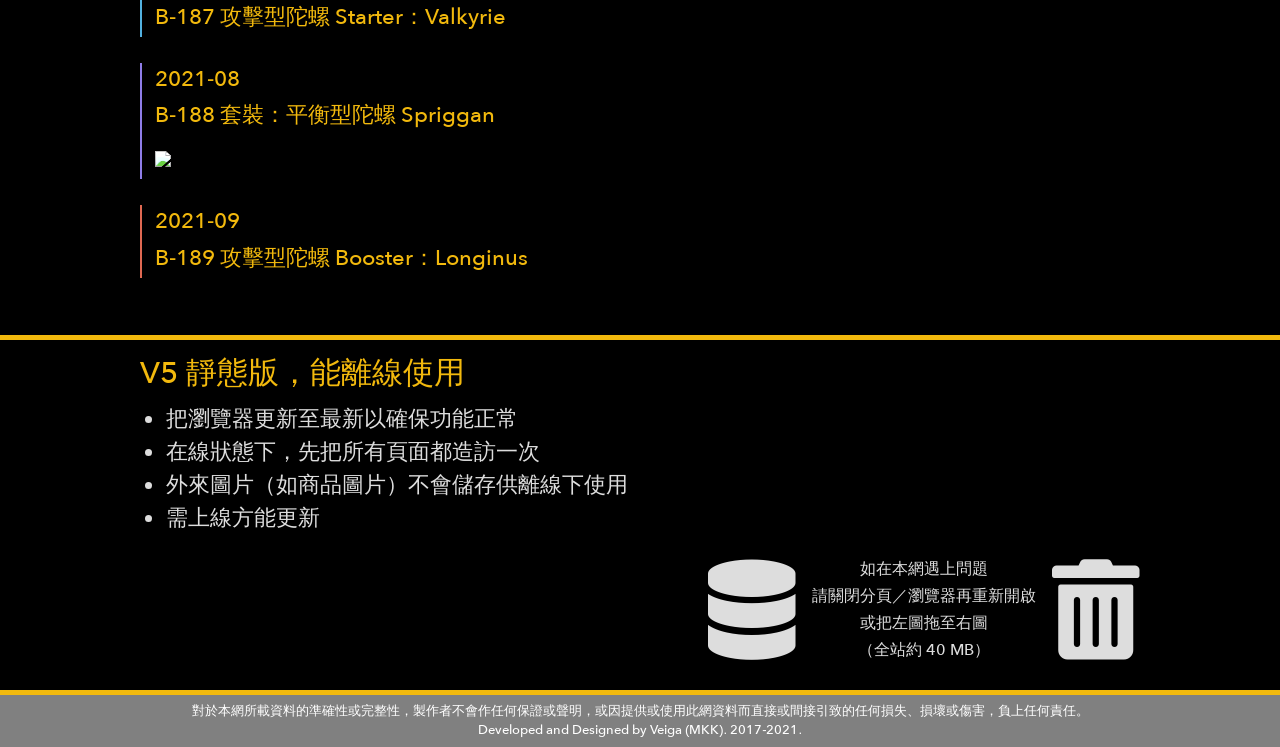
==== commit 2d802b12: "76.9" ====
--- a/index.html
+++ b/index.html
@@ -15,7 +15,7 @@
     body {opacity:0;transition:opacity .5s;}
 
     #now article img {width:49%;max-width:12em;}
-    #now img[src*=instagram],#now img[src*=twimg] {width:100%;max-width:20em;}
+    #now img[src*=instagram],#now img[src*=twimg],#now img[src*=scontent] {width:100%;max-width:20em;}
     #contents {background: url(https://www.beyblade.jp/app/img/bg_pc.jpg) no-repeat center 70% / cover;}
     #now      {background: url(https://www.beyblade.jp/teaser_6th/images/contents_bg_pc.jpg) no-repeat 0% center / cover;}
     header    {background: url(https://www.beyblade.jp/teaser_6th/images/main_logo.png) -1.5em 45% / auto 75% no-repeat}
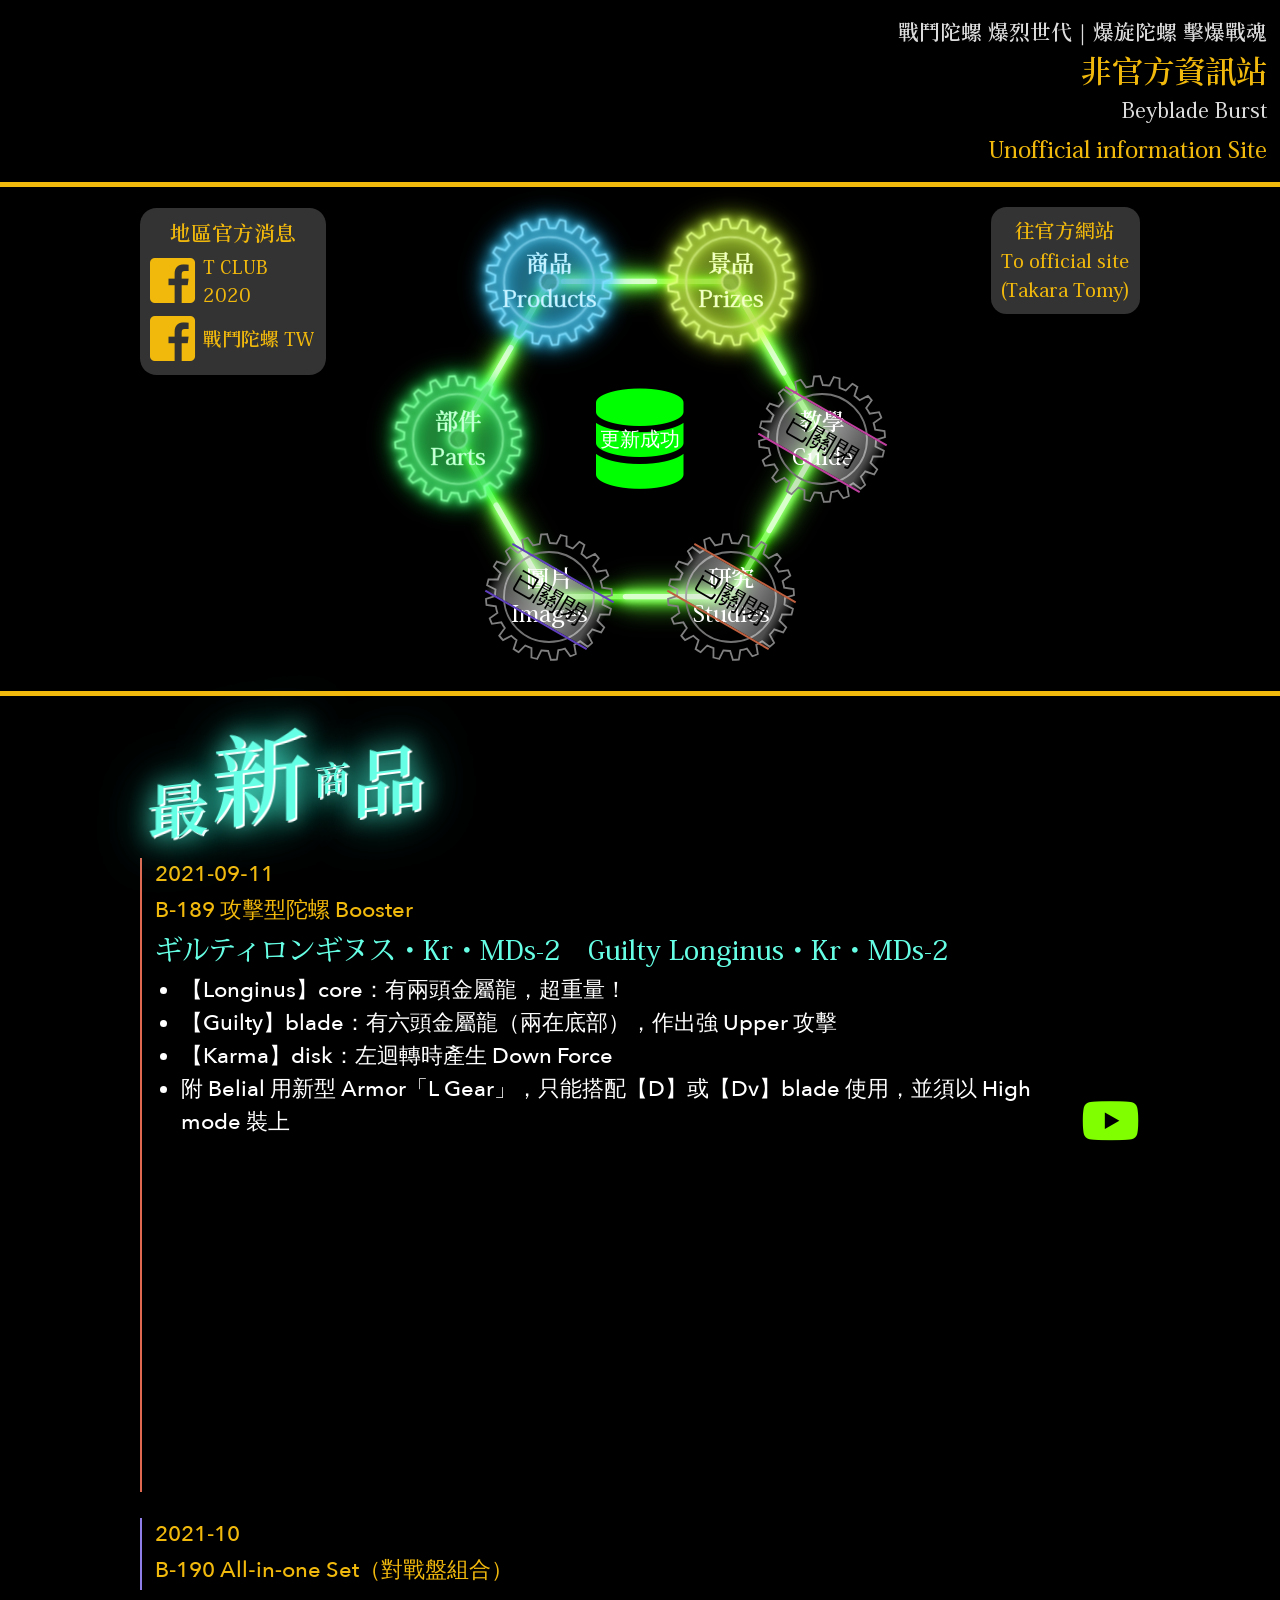
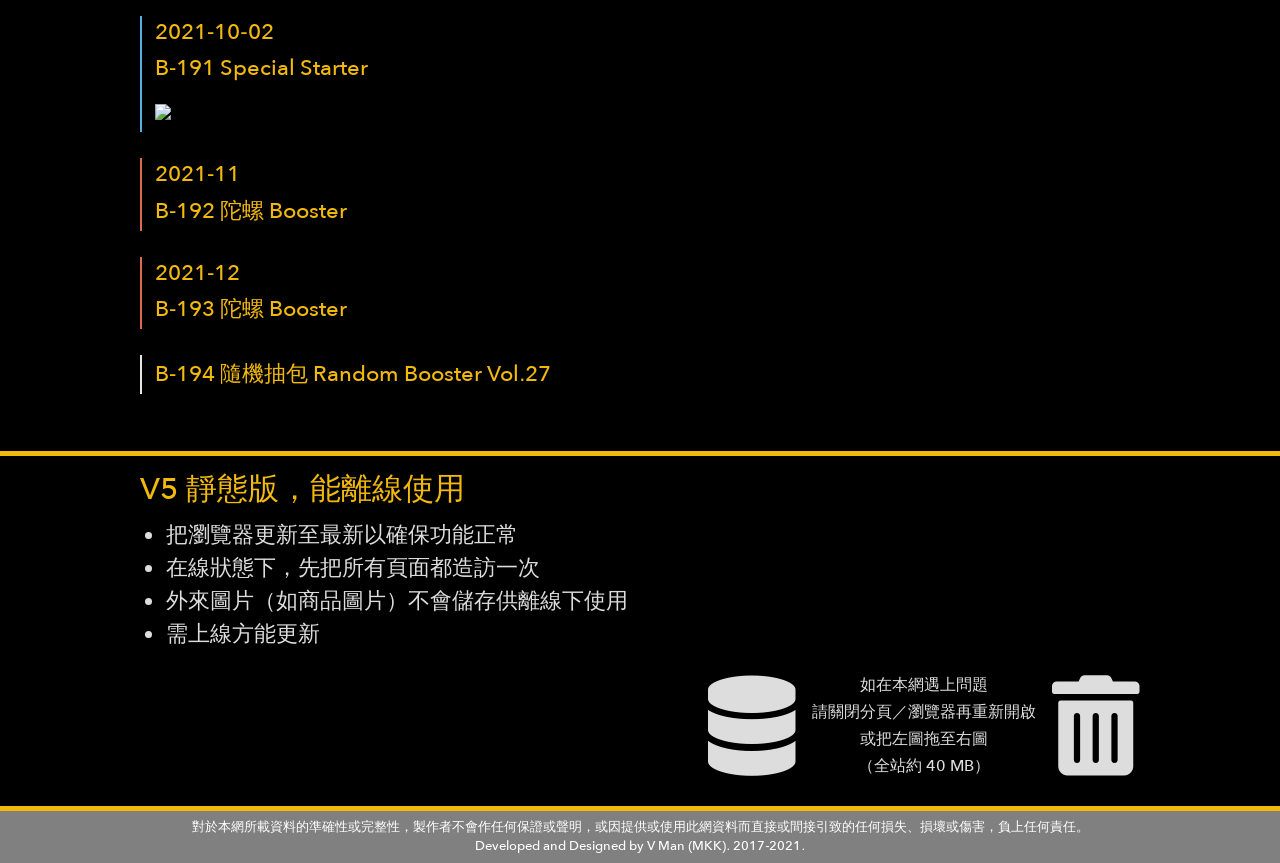
==== commit 7e8708a8: "82.25" ====
--- a/index.html
+++ b/index.html
@@ -193,5 +193,5 @@
 
 <footer>
     對於本網所載資料的準確性或完整性，製作者不會作任何保證或聲明，或因提供或使用此網資料而直接或間接引致的任何損失、損壞或傷害，負上任何責任。
-    <br>Developed and Designed by Veiga (MKK). 2017-2021.
+    <br>Developed and Designed by V Man (MKK). 2017-2021.
 </footer>
